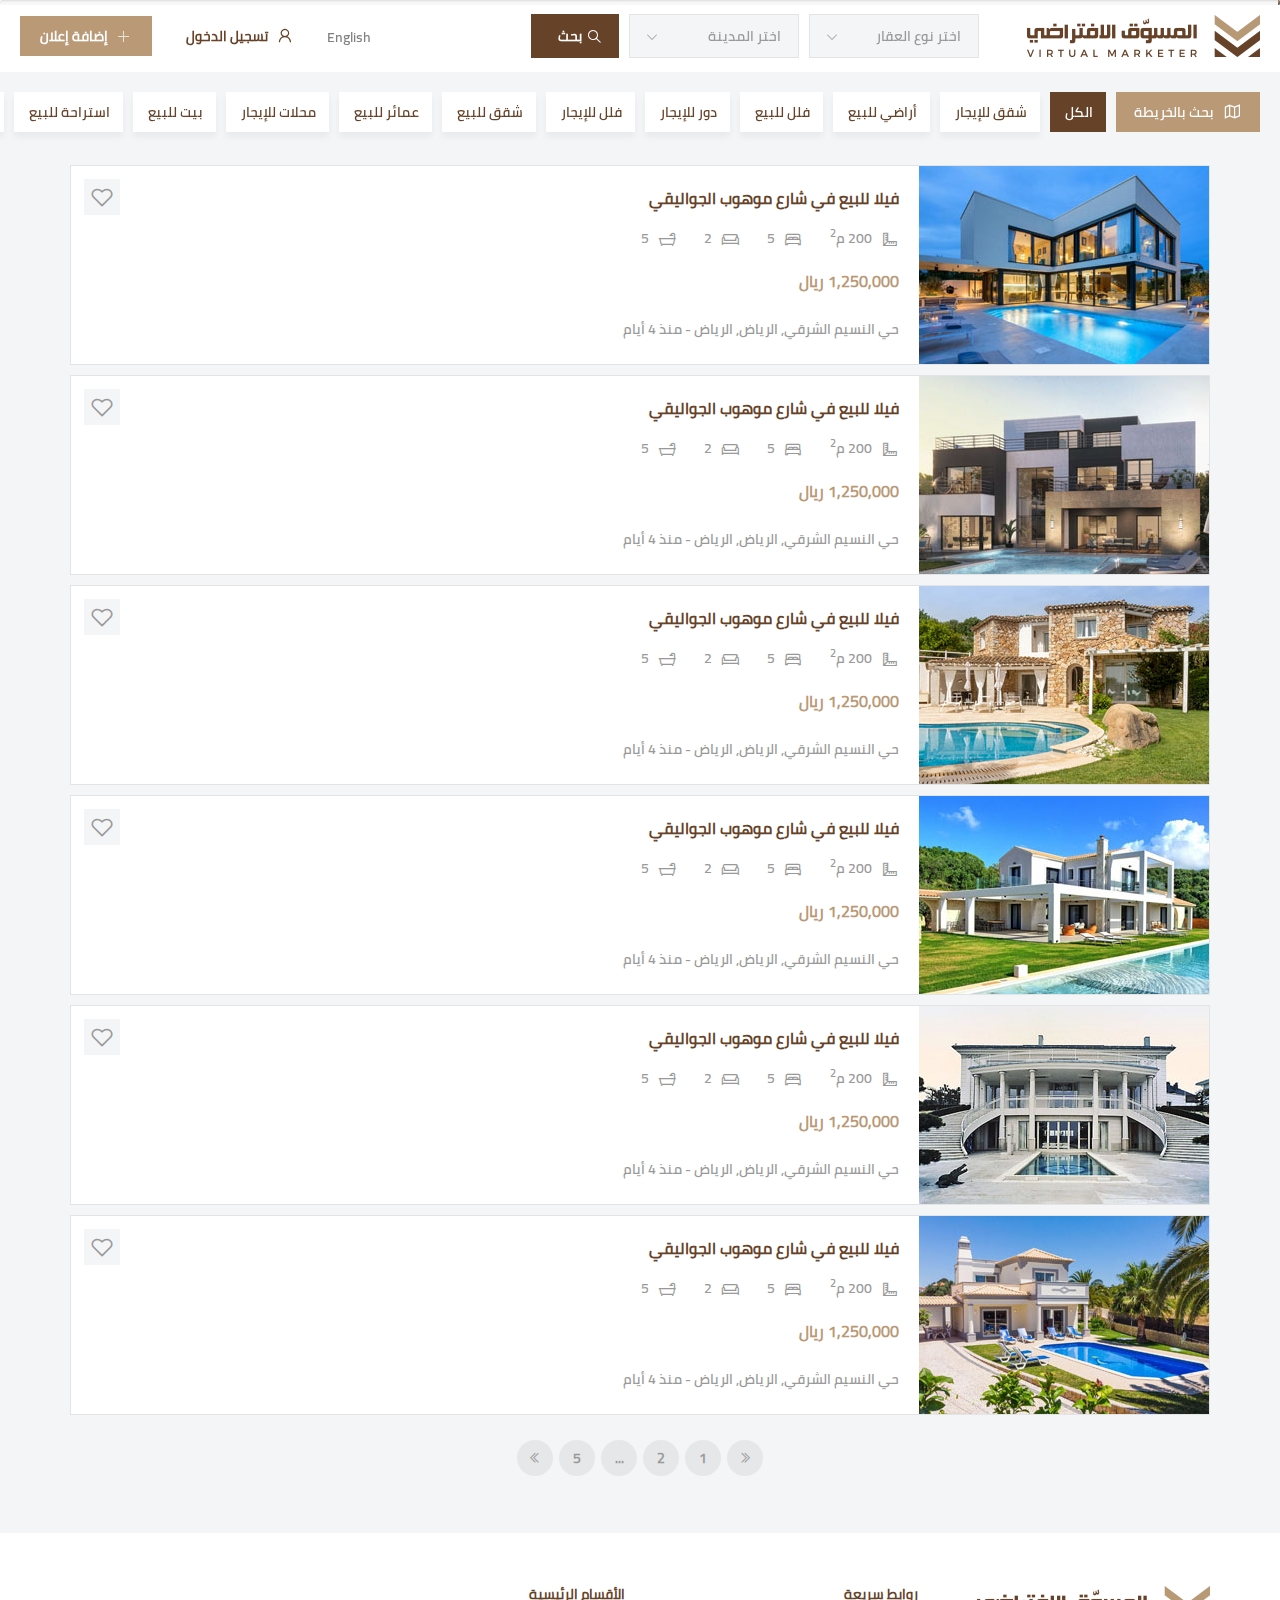
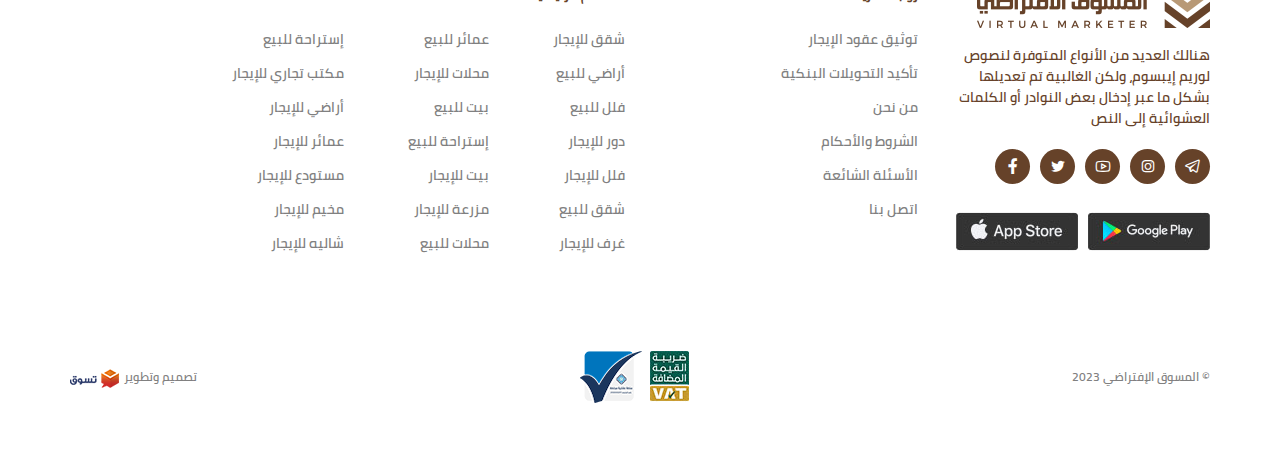
==== index.html @ 94927b92 "edit" ====
<!DOCTYPE html>
<html lang="ar" dir="rtl">
  <head>
    <meta charset="utf-8" />
    <meta http-equiv="X-UA-Compatible" content="IE=edge" />
    <meta name="viewport" content="width=device-width, initial-scale=1" />
    <title>المسوق الإفتراضي</title>
    <link rel="icon" href="images/fav.png" type="image/png" />
    <link rel="stylesheet" href="css/all.min.css" />
    <link rel="stylesheet" href="css/line-awesome.min.css" />
    <link rel="stylesheet" href="css/fontawesome.min.css" />
    <link rel="stylesheet" href="css/solid.css" />
    <link rel="stylesheet" href="css/bootstrap.min.css" />
    <link rel="stylesheet" href="css/bootstrap-rtl.min.css" />
    <link rel="stylesheet" href="css/fonts.css" />
    <link rel="stylesheet" href="css/animate.css" />
    <link rel="stylesheet" href="css/swiper.min.css" />
    <link rel="stylesheet" href="css/style.css" />
  </head>

  <body>
    <!-- preloader -->
    <div class="preloader">
      <div class="progress">
        <div class="progress-bar"></div>
      </div>
    </div>
    <!-- preloader -->
    <!-- header section -->
    <header class="fixed-top">

   
    <div class="search-bar ">
      <figure class="img-logo">
        <a href="#"><img src="images/logo.png" class="img-fluid" /></a>
      </figure>
        
      <div class="search-select-part">
        <div class="select-wrapper">
          <select>
            <option>اختر نوع العقار</option>
            <option>اختر نوع العقار</option>
            <option>اختر نوع العقار</option>
            <option>اختر نوع العقار</option>
          </select>
        </div>

        <div class="select-wrapper">
          <select>
            <option>اختر المدينة</option>
            <option>اختر المدينة</option>
            <option>اختر المدينة</option>
            <option>اختر المدينة</option>
          </select>
        </div>

        <div class="search-section" id="search-icon">
          <form class="search-form">
            <input
              class="search-input"
              type="text"
              name=""
              value=""
              placeholder= "بحث"
            />
            <button class="search-button " >
              <i class="las la-search"></i>
            </button>
           
          </form>
        </div>
       
     
    

       
       
      </div>

      <div class="lang-part">
        <div class="lang-section">
          <div class="dropdown">
            <div class="lang-word ">
             
              <a href="index-en.html" class="language-anchor">English</a>
            </div>
          
          </div>
        </div>

        <div class="dropdown">
          <button class="dropbtn">
            <i class="las la-user icon"></i>
            <span>تسجيل الدخول</span>
          </button>
          <div class="dropdown-content">
            <a href="index.html">تسجيل دخول </a>
            <a href="index-eng.html">تسجيل جديد </a>
          </div>
        </div>
        <div class="show-icons">
       
       
          <a
          role="button"
          type="button"
          title=""
          class="add-to fixed-search"
        >
          <span class="open-search">
           
          </span>
        </a>
          <a class="menu-bars fixall" id="menu-id" href="#!">
            <div class="hamburger-lines">
              <span class="line line1"></span>
              <span class="line line2"></span>
              <span class="line line3"></span>
            </div>
          </a>
    
        </div>

        <button class="add-adv-btn"><i class="las la-plus"></i> إضافة إعلان</button>

      </div>
        

        
      
     
    </div>

    <div class="nav-header">
     
     
      <div class="navgition">
        <div class="nav-head">
          <div class="lang-section">
            <div class="dropdown">
              <div class="lang-word ">
               
                <a href="index-en.html" class="language-anchor">English</a>
              </div>
            
            </div>
          </div>
        </div>
        <ul class="big-menu list-unstyled">
          <li class="search-by-map">
            <i class="las la-map"></i> 
            <a href="#">بحث بالخريطة</a>
          </li>
          <li class="active">
            <a href="index.html"> الكل</a>
          </li>
          <li>
            <a href="#"> شقق للإيجار</a>
          </li>
          <li>
            <a href="#"> أراضي للبيع</a>
          </li>
          <li>
            <a href="#"> فلل للبيع</a>
          </li>
          <li>
            <a href="#"> دور للإيجار</a>
          </li>
          <li>
            <a href="#"> فلل للإيجار</a>
          </li>
          <li>
            <a href="#"> شقق للبيع</a>
          </li>
          <li>
            <a href="#"> عمائر للبيع</a>
          </li>
          <li>
            <a href="#"> محلات للإيجار</a>
          </li>
          <li>
            <a href="#"> بيت للبيع</a>
          </li>
          <li>
            <a href="#"> استراحة للبيع</a>
          </li>
          <li>
            <a href="#"> بيت للإيجار</a>
          </li>
          <li>
            <a href="#"> مزرعة للبيع</a>
          </li>
          <li>
            <a href="#"> مزرعة للبيع</a>
          </li>
        </ul>
       
      </div>
     
   
   
  </div>
</div>


   
 

<div class="overlay-box">
  <a role="button" type="button" title="" class="add-to fixed-search">
    <span class="open-search"></span>
  </a>
</div>
  </header>
  

    <!-- header section     -->
    <!--content-section -->
    <div class="container">
      <div class="content-section">
        <div class="content-section-div">
        <div class="home-block">
          <button class="fav-btn"><i class="lar la-heart"></i></button>
          <a href="#">
            <figure>
              <img src="images/buildings/01.jpg" alt="building">
            </figure>
          </a>
          <div class="home-details">
            <a href="#">فيلا للبيع في شارع موهوب الجواليقي</a>
            <ul class="home-discription">
             <li><i class="las la-ruler-combined"></i>200 م<sup>2</sup></li>
             <li><i class="las la-bed"></i>5</li>
             <li><i class="las la-couch"></i>2</li>
             <li><i class="las la-bath"></i>5</li>
            </ul>
            <p>1,250,000 ريال</p>
            <span>حي النسيم الشرقي, الرياض, الرياض - منذ 4 أيام</span>
          </div>
        </div>

        <div class="home-block">
          <button class="fav-btn"><i class="lar la-heart"></i></button>
          <a href="#">
            <figure>
              <img src="images/buildings/02.jpg" alt="building">
            </figure>
          </a>
          <div class="home-details">
            <a href="#">فيلا للبيع في شارع موهوب الجواليقي</a>
            <ul class="home-discription">
             <li><i class="las la-ruler-combined"></i>200 م<sup>2</sup></li>
             <li><i class="las la-bed"></i>5</li>
             <li><i class="las la-couch"></i>2</li>
             <li><i class="las la-bath"></i>5</li>
            </ul>
            <p>1,250,000 ريال</p>
            <span>حي النسيم الشرقي, الرياض, الرياض - منذ 4 أيام</span>
          </div>
        </div>

        <div class="home-block">
          <button class="fav-btn"><i class="lar la-heart"></i></button>
          <a href="#">
            <figure>
              <img src="images/buildings/03.jpg" alt="building">
            </figure>
          </a>
          <div class="home-details">
            <a href="#">فيلا للبيع في شارع موهوب الجواليقي</a>
            <ul class="home-discription">
             <li><i class="las la-ruler-combined"></i>200 م<sup>2</sup></li>
             <li><i class="las la-bed"></i>5</li>
             <li><i class="las la-couch"></i>2</li>
             <li><i class="las la-bath"></i>5</li>
            </ul>
            <p>1,250,000 ريال</p>
            <span>حي النسيم الشرقي, الرياض, الرياض - منذ 4 أيام</span>
          </div>
        </div>

        <div class="home-block">
          <button class="fav-btn"><i class="lar la-heart"></i></button>
          <a href="#">
            <figure>
              <img src="images/buildings/04.jpg" alt="building">
            </figure>
          </a>
          <div class="home-details">
            <a href="#">فيلا للبيع في شارع موهوب الجواليقي</a>
            <ul class="home-discription">
             <li><i class="las la-ruler-combined"></i>200 م<sup>2</sup></li>
             <li><i class="las la-bed"></i>5</li>
             <li><i class="las la-couch"></i>2</li>
             <li><i class="las la-bath"></i>5</li>
            </ul>
            <p>1,250,000 ريال</p>
            <span>حي النسيم الشرقي, الرياض, الرياض - منذ 4 أيام</span>
          </div>
        </div>

        <div class="home-block">
          <button class="fav-btn"><i class="lar la-heart"></i></button>
          <a href="#">
            <figure>
              <img src="images/buildings/05.jpg" alt="building">
            </figure>
          </a>
          <div class="home-details">
            <a href="#">فيلا للبيع في شارع موهوب الجواليقي</a>
            <ul class="home-discription">
             <li><i class="las la-ruler-combined"></i>200 م<sup>2</sup></li>
             <li><i class="las la-bed"></i>5</li>
             <li><i class="las la-couch"></i>2</li>
             <li><i class="las la-bath"></i>5</li>
            </ul>
            <p>1,250,000 ريال</p>
            <span>حي النسيم الشرقي, الرياض, الرياض - منذ 4 أيام</span>
          </div>
        </div>

        <div class="home-block">
          <button class="fav-btn"><i class="lar la-heart"></i></button>
          <a href="#">
            <figure>
              <img src="images/buildings/06.jpg" alt="building">
            </figure>
          </a>
          <div class="home-details">
            <a href="#">فيلا للبيع في شارع موهوب الجواليقي</a>
            <ul class="home-discription">
             <li><i class="las la-ruler-combined"></i>200 م<sup>2</sup></li>
             <li><i class="las la-bed"></i>5</li>
             <li><i class="las la-couch"></i>2</li>
             <li><i class="las la-bath"></i>5</li>
            </ul>
            <p>1,250,000 ريال</p>
            <span>حي النسيم الشرقي, الرياض, الرياض - منذ 4 أيام</span>
          </div>
        </div>
      </div>

        <ul class="pagenation">
          <li><a href="#"><i class="las la-angle-double-right"></i></a></li>
          <li><a href="#">1</a></li>
          <li><a href="#">2</a></li>
          <li>...</li>
          <li><a href="#">5</a></li>
          <li><a href="#"><i class="las la-angle-double-left"></i></a></li>
        </ul>




      </div>
    </div>
   
    <!-- content-section -->
   
   
  
    <!-- footer section -->
    <footer>
      <div class="container">
      
     
        <div class="footer-cont">
          <div class="row">
            <div class="col-md-3 col-sm-12 col-xs-12">
              <a href="#">
                <figure>
                  <img src="images/logo.png" alt="logo">
                </figure>
              </a>
              <p>
                هنالك العديد من الأنواع المتوفرة لنصوص لوريم إيبسوم، ولكن الغالبية تم تعديلها بشكل ما عبر إدخال بعض النوادر أو الكلمات العشوائية إلى النص
              </p>
              <ul class="footer-social">
                <li><a href="#"><i class="lab la-telegram"></i></a></li>
                <li><a href="#"><i class="lab la-instagram"></i></a></li>
                <li><a href="#"><i class="lab la-youtube"></i></a></li>
                <li><a href="#"><i class="lab la-twitter"></i></a></li>
                <li><a href="#"><i class="lab la-facebook-f"></i></a></li>
              </ul>
              <ul class="play-store">
                <li><a href="#"><img src="images/footer/01.jpg" alt="play store"></a></li>
                <li><a href="#"><img src="images/footer/02.jpg" alt="apple store"></a></li>
              </ul>
              </div>

              <div class="col-md-2 offset-md-1  col-xs-12">
                <div class="nav-foot-cont">
                  <h2 class="nav-foot-header nav-accordion">روابط سريعة</h2>
                  <ul class="nav-foot nav-wrap list-unstyled">
                    <li class="nav-foot-li">
                      <a href="#" class="nav-foot-link">توثيق عقود الإيجار </a>
                    </li>
                    <li class="nav-foot-li">
                      <a href="#" class="nav-foot-link">تأكيد التحويلات البنكية</a>
                    </li>
                    <li class="nav-foot-li">
                      <a href="#" class="nav-foot-link">من نحن</a>
                    </li>
                    <li class="nav-foot-li">
                      <a href="#" class="nav-foot-link">الشروط والأحكام</a>
                    </li>
                    <li class="nav-foot-li">
                      <a href="#" class="nav-foot-link">الأسئلة الشائعة</a>
                    </li>
                    <li class="nav-foot-li">
                      <a href="#" class="nav-foot-link">اتصل بنا</a>
                    </li>
                   
                  </ul>
                </div>
              </div>
            <div class="col-md-5 offset-md-1 col-xs-12">
              <div class="nav-foot-cont">
                <h2 class="nav-foot-header nav-accordion">الأقسام الرئيسية</h2>
                <ul class="nav-foot nav-wrap list-unstyled">
                  <li class="nav-foot-li">
                    <a href="about.html" class="nav-foot-link">شقق للإيجار</a>
                  </li>
                  <li class="nav-foot-li">
                    <a href="services.html" class="nav-foot-link">أراضي للبيع</a>
                  </li>
                  <li class="nav-foot-li">
                    <a href="work.html" class="nav-foot-link">فلل للبيع</a>
                  </li>
                  <li class="nav-foot-li">
                    <a href="clients.html" class="nav-foot-link">دور للإيجار</a>
                  </li>
                  <li class="nav-foot-li">
                    <a href="partners-work.html" class="nav-foot-link">فلل للإيجار</a>
                  </li>
                  <li class="nav-foot-li">
                    <a href="careers.html" class="nav-foot-link">شقق للبيع</a>
                  </li>
                  <li class="nav-foot-li">
                    <a href="contact.html" class="nav-foot-link">غرف للإيجار</a>
                  </li>
                  <li class="nav-foot-li">
                    <a href="contact.html" class="nav-foot-link">عمائر للبيع</a>
                  </li>
                  <li class="nav-foot-li">
                    <a href="contact.html" class="nav-foot-link">محلات للإيجار</a>
                  </li>
                  <li class="nav-foot-li">
                    <a href="contact.html" class="nav-foot-link">بيت للبيع</a>
                  </li>
                  <li class="nav-foot-li">
                    <a href="contact.html" class="nav-foot-link">إستراحة للبيع</a>
                  </li>
                  <li class="nav-foot-li">
                    <a href="contact.html" class="nav-foot-link">بيت للإيجار</a>
                  </li>
                  <li class="nav-foot-li">
                    <a href="contact.html" class="nav-foot-link">مزرعة للإيجار</a>
                  </li>
                  <li class="nav-foot-li">
                    <a href="contact.html" class="nav-foot-link">محلات للبيع</a>
                  </li>
                  <li class="nav-foot-li">
                    <a href="contact.html" class="nav-foot-link">إستراحة للبيع</a>
                  </li>
                  <li class="nav-foot-li">
                    <a href="contact.html" class="nav-foot-link">مكتب تجاري للإيجار</a>
                  </li>
                  <li class="nav-foot-li">
                    <a href="contact.html" class="nav-foot-link">أراضي للإيجار</a>
                  </li>
                  <li class="nav-foot-li">
                    <a href="contact.html" class="nav-foot-link">عمائر للإيجار</a>
                  </li>
                  <li class="nav-foot-li">
                    <a href="contact.html" class="nav-foot-link">مستودع للإيجار</a>
                  </li>
                  <li class="nav-foot-li">
                    <a href="contact.html" class="nav-foot-link">مخيم للإيجار</a>
                  </li>
                  <li class="nav-foot-li">
                    <a href="contact.html" class="nav-foot-link">شاليه للإيجار</a>
                  </li>
                </ul>
              </div>
            </div>
           

           
           
          </div>
        </div>
        <div class="copy-flex">
         
          <div class="copy-right">
            © المسوق الإفتراضي 2023
                    </div>
                    <ul class="certificates">
                      <li><img src="images/footer/03.jpg" alt="certificate"></li>
                      <li><img src="images/footer/04.png" alt="certificate"></li>
                    </ul>
                    <div class="copy-right">
تصميم وتطوير 
<figure>
  <a href="#">
    <img src="images/footer/tasawok-en.png" alt="logo">
  </a>
</figure> 
                             </div>
        </div>
      </div>
    </footer>
    <!-- footer section -->
    <!-- arrow to top -->
    <a class="arrow-top">
      <i class="las la-long-arrow-alt-up"></i>
    </a>
    <!-- arrow to top -->
    <script src="js/jquery-3.4.1.min.js"></script>
    <script src="js/bootstrap.min.js"></script>
    <script src="js/wow.min.js"></script>
    <script src="js/swiper.min.js"></script>
    <script src="js/script.js"></script>
  </body>
</html>
---- css/line-awesome.min.css ----
.la,.lab,.lad,.lal,.lar,.las{-moz-osx-font-smoothing:grayscale;-webkit-font-smoothing:antialiased;display:inline-block;font-style:normal;font-variant:normal;text-rendering:auto;line-height:1}.la-lg{font-size:1.33333em;line-height:.75em;vertical-align:-.0667em}.la-xs{font-size:.75em}.la-sm{font-size:.875em}.la-1x{font-size:1em}.la-2x{font-size:2em}.la-3x{font-size:3em}.la-4x{font-size:4em}.la-5x{font-size:5em}.la-6x{font-size:6em}.la-7x{font-size:7em}.la-8x{font-size:8em}.la-9x{font-size:9em}.la-10x{font-size:10em}.la-fw{text-align:center;width:1.25em}.la-ul{list-style-type:none;margin-left:2.5em;padding-left:0}.la-ul>li{position:relative}.la-li{left:-2em;position:absolute;text-align:center;width:2em;line-height:inherit}.la-border{border:solid .08em #eee;border-radius:.1em;padding:.2em .25em .15em}.la-pull-left{float:left}.la-pull-right{float:right}.la.la-pull-left,.lab.la-pull-left,.lal.la-pull-left,.lar.la-pull-left,.las.la-pull-left{margin-right:.3em}.la.la-pull-right,.lab.la-pull-right,.lal.la-pull-right,.lar.la-pull-right,.las.la-pull-right{margin-left:.3em}.la-spin{-webkit-animation:la-spin 2s infinite linear;animation:la-spin 2s infinite linear}.la-pulse{-webkit-animation:la-spin 1s infinite steps(8);animation:la-spin 1s infinite steps(8)}@-webkit-keyframes la-spin{0%{-webkit-transform:rotate(0);transform:rotate(0)}100%{-webkit-transform:rotate(360deg);transform:rotate(360deg)}}@keyframes la-spin{0%{-webkit-transform:rotate(0);transform:rotate(0)}100%{-webkit-transform:rotate(360deg);transform:rotate(360deg)}}.la-rotate-90{-webkit-transform:rotate(90deg);transform:rotate(90deg)}.la-rotate-180{-webkit-transform:rotate(180deg);transform:rotate(180deg)}.la-rotate-270{-webkit-transform:rotate(270deg);transform:rotate(270deg)}.la-flip-horizontal{-webkit-transform:scale(-1,1);transform:scale(-1,1)}.la-flip-vertical{-webkit-transform:scale(1,-1);transform:scale(1,-1)}.la-flip-both,.la-flip-horizontal.la-flip-vertical{-webkit-transform:scale(-1,-1);transform:scale(-1,-1)}:root .la-flip-both,:root .la-flip-horizontal,:root .la-flip-vertical,:root .la-rotate-180,:root .la-rotate-270,:root .la-rotate-90{-webkit-filter:none;filter:none}.la-stack{display:inline-block;height:2em;line-height:2em;position:relative;vertical-align:middle;width:2.5em}.la-stack-1x,.la-stack-2x{left:0;position:absolute;text-align:center;width:100%}.la-stack-1x{line-height:inherit}.la-stack-2x{font-size:2em}.la-inverse{color:#fff}.la-500px:before{content:"\f26e"}.la-accessible-icon:before{content:"\f368"}.la-accusoft:before{content:"\f369"}.la-acquisitions-incorporated:before{content:"\f6af"}.la-ad:before{content:"\f641"}.la-address-book:before{content:"\f2b9"}.la-address-card:before{content:"\f2bb"}.la-adjust:before{content:"\f042"}.la-adn:before{content:"\f170"}.la-adobe:before{content:"\f778"}.la-adversal:before{content:"\f36a"}.la-affiliatetheme:before{content:"\f36b"}.la-air-freshener:before{content:"\f5d0"}.la-airbnb:before{content:"\f834"}.la-algolia:before{content:"\f36c"}.la-align-center:before{content:"\f037"}.la-align-justify:before{content:"\f039"}.la-align-left:before{content:"\f036"}.la-align-right:before{content:"\f038"}.la-alipay:before{content:"\f642"}.la-allergies:before{content:"\f461"}.la-amazon:before{content:"\f270"}.la-amazon-pay:before{content:"\f42c"}.la-ambulance:before{content:"\f0f9"}.la-american-sign-language-interpreting:before{content:"\f2a3"}.la-amilia:before{content:"\f36d"}.la-anchor:before{content:"\f13d"}.la-android:before{content:"\f17b"}.la-angellist:before{content:"\f209"}.la-angle-double-down:before{content:"\f103"}.la-angle-double-left:before{content:"\f100"}.la-angle-double-right:before{content:"\f101"}.la-angle-double-up:before{content:"\f102"}.la-angle-down:before{content:"\f107"}.la-angle-left:before{content:"\f104"}.la-angle-right:before{content:"\f105"}.la-angle-up:before{content:"\f106"}.la-angry:before{content:"\f556"}.la-angrycreative:before{content:"\f36e"}.la-angular:before{content:"\f420"}.la-ankh:before{content:"\f644"}.la-app-store:before{content:"\f36f"}.la-app-store-ios:before{content:"\f370"}.la-apper:before{content:"\f371"}.la-apple:before{content:"\f179"}.la-apple-alt:before{content:"\f5d1"}.la-apple-pay:before{content:"\f415"}.la-archive:before{content:"\f187"}.la-archway:before{content:"\f557"}.la-arrow-alt-circle-down:before{content:"\f358"}.la-arrow-alt-circle-left:before{content:"\f359"}.la-arrow-alt-circle-right:before{content:"\f35a"}.la-arrow-alt-circle-up:before{content:"\f35b"}.la-arrow-circle-down:before{content:"\f0ab"}.la-arrow-circle-left:before{content:"\f0a8"}.la-arrow-circle-right:before{content:"\f0a9"}.la-arrow-circle-up:before{content:"\f0aa"}.la-arrow-down:before{content:"\f063"}.la-arrow-left:before{content:"\f060"}.la-arrow-right:before{content:"\f061"}.la-arrow-up:before{content:"\f062"}.la-arrows-alt:before{content:"\f0b2"}.la-arrows-alt-h:before{content:"\f337"}.la-arrows-alt-v:before{content:"\f338"}.la-artstation:before{content:"\f77a"}.la-assistive-listening-systems:before{content:"\f2a2"}.la-asterisk:before{content:"\f069"}.la-asymmetrik:before{content:"\f372"}.la-at:before{content:"\f1fa"}.la-atlas:before{content:"\f558"}.la-atlassian:before{content:"\f77b"}.la-atom:before{content:"\f5d2"}.la-audible:before{content:"\f373"}.la-audio-description:before{content:"\f29e"}.la-autoprefixer:before{content:"\f41c"}.la-avianex:before{content:"\f374"}.la-aviato:before{content:"\f421"}.la-award:before{content:"\f559"}.la-aws:before{content:"\f375"}.la-baby:before{content:"\f77c"}.la-baby-carriage:before{content:"\f77d"}.la-backspace:before{content:"\f55a"}.la-backward:before{content:"\f04a"}.la-bacon:before{content:"\f7e5"}.la-balance-scale:before{content:"\f24e"}.la-balance-scale-left:before{content:"\f515"}.la-balance-scale-right:before{content:"\f516"}.la-ban:before{content:"\f05e"}.la-band-aid:before{content:"\f462"}.la-bandcamp:before{content:"\f2d5"}.la-barcode:before{content:"\f02a"}.la-bars:before{content:"\f0c9"}.la-baseball-ball:before{content:"\f433"}.la-basketball-ball:before{content:"\f434"}.la-bath:before{content:"\f2cd"}.la-battery-empty:before{content:"\f244"}.la-battery-full:before{content:"\f240"}.la-battery-half:before{content:"\f242"}.la-battery-quarter:before{content:"\f243"}.la-battery-three-quarters:before{content:"\f241"}.la-battle-net:before{content:"\f835"}.la-bed:before{content:"\f236"}.la-beer:before{content:"\f0fc"}.la-behance:before{content:"\f1b4"}.la-behance-square:before{content:"\f1b5"}.la-bell:before{content:"\f0f3"}.la-bell-slash:before{content:"\f1f6"}.la-bezier-curve:before{content:"\f55b"}.la-bible:before{content:"\f647"}.la-bicycle:before{content:"\f206"}.la-biking:before{content:"\f84a"}.la-bimobject:before{content:"\f378"}.la-binoculars:before{content:"\f1e5"}.la-biohazard:before{content:"\f780"}.la-birthday-cake:before{content:"\f1fd"}.la-bitbucket:before{content:"\f171"}.la-bitcoin:before{content:"\f379"}.la-bity:before{content:"\f37a"}.la-black-tie:before{content:"\f27e"}.la-blackberry:before{content:"\f37b"}.la-blender:before{content:"\f517"}.la-blender-phone:before{content:"\f6b6"}.la-blind:before{content:"\f29d"}.la-blog:before{content:"\f781"}.la-blogger:before{content:"\f37c"}.la-blogger-b:before{content:"\f37d"}.la-bluetooth:before{content:"\f293"}.la-bluetooth-b:before{content:"\f294"}.la-bold:before{content:"\f032"}.la-bolt:before{content:"\f0e7"}.la-bomb:before{content:"\f1e2"}.la-bone:before{content:"\f5d7"}.la-bong:before{content:"\f55c"}.la-book:before{content:"\f02d"}.la-book-dead:before{content:"\f6b7"}.la-book-medical:before{content:"\f7e6"}.la-book-open:before{content:"\f518"}.la-book-reader:before{content:"\f5da"}.la-bookmark:before{content:"\f02e"}.la-bootstrap:before{content:"\f836"}.la-border-all:before{content:"\f84c"}.la-border-none:before{content:"\f850"}.la-border-style:before{content:"\f853"}.la-bowling-ball:before{content:"\f436"}.la-box:before{content:"\f466"}.la-box-open:before{content:"\f49e"}.la-boxes:before{content:"\f468"}.la-braille:before{content:"\f2a1"}.la-brain:before{content:"\f5dc"}.la-bread-slice:before{content:"\f7ec"}.la-briefcase:before{content:"\f0b1"}.la-briefcase-medical:before{content:"\f469"}.la-broadcast-tower:before{content:"\f519"}.la-broom:before{content:"\f51a"}.la-brush:before{content:"\f55d"}.la-btc:before{content:"\f15a"}.la-buffer:before{content:"\f837"}.la-bug:before{content:"\f188"}.la-building:before{content:"\f1ad"}.la-bullhorn:before{content:"\f0a1"}.la-bullseye:before{content:"\f140"}.la-burn:before{content:"\f46a"}.la-buromobelexperte:before{content:"\f37f"}.la-bus:before{content:"\f207"}.la-bus-alt:before{content:"\f55e"}.la-business-time:before{content:"\f64a"}.la-buy-n-large:before{content:"\f8a6"}.la-buysellads:before{content:"\f20d"}.la-calculator:before{content:"\f1ec"}.la-calendar:before{content:"\f133"}.la-calendar-alt:before{content:"\f073"}.la-calendar-check:before{content:"\f274"}.la-calendar-day:before{content:"\f783"}.la-calendar-minus:before{content:"\f272"}.la-calendar-plus:before{content:"\f271"}.la-calendar-times:before{content:"\f273"}.la-calendar-week:before{content:"\f784"}.la-camera:before{content:"\f030"}.la-camera-retro:before{content:"\f083"}.la-campground:before{content:"\f6bb"}.la-canadian-maple-leaf:before{content:"\f785"}.la-candy-cane:before{content:"\f786"}.la-cannabis:before{content:"\f55f"}.la-capsules:before{content:"\f46b"}.la-car:before{content:"\f1b9"}.la-car-alt:before{content:"\f5de"}.la-car-battery:before{content:"\f5df"}.la-car-crash:before{content:"\f5e1"}.la-car-side:before{content:"\f5e4"}.la-caret-down:before{content:"\f0d7"}.la-caret-left:before{content:"\f0d9"}.la-caret-right:before{content:"\f0da"}.la-caret-square-down:before{content:"\f150"}.la-caret-square-left:before{content:"\f191"}.la-caret-square-right:before{content:"\f152"}.la-caret-square-up:before{content:"\f151"}.la-caret-up:before{content:"\f0d8"}.la-carrot:before{content:"\f787"}.la-cart-arrow-down:before{content:"\f218"}.la-cart-plus:before{content:"\f217"}.la-cash-register:before{content:"\f788"}.la-cat:before{content:"\f6be"}.la-cc-amazon-pay:before{content:"\f42d"}.la-cc-amex:before{content:"\f1f3"}.la-cc-apple-pay:before{content:"\f416"}.la-cc-diners-club:before{content:"\f24c"}.la-cc-discover:before{content:"\f1f2"}.la-cc-jcb:before{content:"\f24b"}.la-cc-mastercard:before{content:"\f1f1"}.la-cc-paypal:before{content:"\f1f4"}.la-cc-stripe:before{content:"\f1f5"}.la-cc-visa:before{content:"\f1f0"}.la-centercode:before{content:"\f380"}.la-centos:before{content:"\f789"}.la-certificate:before{content:"\f0a3"}.la-chair:before{content:"\f6c0"}.la-chalkboard:before{content:"\f51b"}.la-chalkboard-teacher:before{content:"\f51c"}.la-charging-station:before{content:"\f5e7"}.la-chart-area:before{content:"\f1fe"}.la-chart-bar:before{content:"\f080"}.la-chart-line:before{content:"\f201"}.la-chart-pie:before{content:"\f200"}.la-check:before{content:"\f00c"}.la-check-circle:before{content:"\f058"}.la-check-double:before{content:"\f560"}.la-check-square:before{content:"\f14a"}.la-cheese:before{content:"\f7ef"}.la-chess:before{content:"\f439"}.la-chess-bishop:before{content:"\f43a"}.la-chess-board:before{content:"\f43c"}.la-chess-king:before{content:"\f43f"}.la-chess-knight:before{content:"\f441"}.la-chess-pawn:before{content:"\f443"}.la-chess-queen:before{content:"\f445"}.la-chess-rook:before{content:"\f447"}.la-chevron-circle-down:before{content:"\f13a"}.la-chevron-circle-left:before{content:"\f137"}.la-chevron-circle-right:before{content:"\f138"}.la-chevron-circle-up:before{content:"\f139"}.la-chevron-down:before{content:"\f078"}.la-chevron-left:before{content:"\f053"}.la-chevron-right:before{content:"\f054"}.la-chevron-up:before{content:"\f077"}.la-child:before{content:"\f1ae"}.la-chrome:before{content:"\f268"}.la-chromecast:before{content:"\f838"}.la-church:before{content:"\f51d"}.la-circle:before{content:"\f111"}.la-circle-notch:before{content:"\f1ce"}.la-city:before{content:"\f64f"}.la-clinic-medical:before{content:"\f7f2"}.la-clipboard:before{content:"\f328"}.la-clipboard-check:before{content:"\f46c"}.la-clipboard-list:before{content:"\f46d"}.la-clock:before{content:"\f017"}.la-clone:before{content:"\f24d"}.la-closed-captioning:before{content:"\f20a"}.la-cloud:before{content:"\f0c2"}.la-cloud-download-alt:before{content:"\f381"}.la-cloud-meatball:before{content:"\f73b"}.la-cloud-moon:before{content:"\f6c3"}.la-cloud-moon-rain:before{content:"\f73c"}.la-cloud-rain:before{content:"\f73d"}.la-cloud-showers-heavy:before{content:"\f740"}.la-cloud-sun:before{content:"\f6c4"}.la-cloud-sun-rain:before{content:"\f743"}.la-cloud-upload-alt:before{content:"\f382"}.la-cloudscale:before{content:"\f383"}.la-cloudsmith:before{content:"\f384"}.la-cloudversify:before{content:"\f385"}.la-cocktail:before{content:"\f561"}.la-code:before{content:"\f121"}.la-code-branch:before{content:"\f126"}.la-codepen:before{content:"\f1cb"}.la-codiepie:before{content:"\f284"}.la-coffee:before{content:"\f0f4"}.la-cog:before{content:"\f013"}.la-cogs:before{content:"\f085"}.la-coins:before{content:"\f51e"}.la-columns:before{content:"\f0db"}.la-comment:before{content:"\f075"}.la-comment-alt:before{content:"\f27a"}.la-comment-dollar:before{content:"\f651"}.la-comment-dots:before{content:"\f4ad"}.la-comment-medical:before{content:"\f7f5"}.la-comment-slash:before{content:"\f4b3"}.la-comments:before{content:"\f086"}.la-comments-dollar:before{content:"\f653"}.la-compact-disc:before{content:"\f51f"}.la-compass:before{content:"\f14e"}.la-compress:before{content:"\f066"}.la-compress-arrows-alt:before{content:"\f78c"}.la-concierge-bell:before{content:"\f562"}.la-confluence:before{content:"\f78d"}.la-connectdevelop:before{content:"\f20e"}.la-contao:before{content:"\f26d"}.la-cookie:before{content:"\f563"}.la-cookie-bite:before{content:"\f564"}.la-copy:before{content:"\f0c5"}.la-copyright:before{content:"\f1f9"}.la-cotton-bureau:before{content:"\f89e"}.la-couch:before{content:"\f4b8"}.la-cpanel:before{content:"\f388"}.la-creative-commons:before{content:"\f25e"}.la-creative-commons-by:before{content:"\f4e7"}.la-creative-commons-nc:before{content:"\f4e8"}.la-creative-commons-nc-eu:before{content:"\f4e9"}.la-creative-commons-nc-jp:before{content:"\f4ea"}.la-creative-commons-nd:before{content:"\f4eb"}.la-creative-commons-pd:before{content:"\f4ec"}.la-creative-commons-pd-alt:before{content:"\f4ed"}.la-creative-commons-remix:before{content:"\f4ee"}.la-creative-commons-sa:before{content:"\f4ef"}.la-creative-commons-sampling:before{content:"\f4f0"}.la-creative-commons-sampling-plus:before{content:"\f4f1"}.la-creative-commons-share:before{content:"\f4f2"}.la-creative-commons-zero:before{content:"\f4f3"}.la-credit-card:before{content:"\f09d"}.la-critical-role:before{content:"\f6c9"}.la-crop:before{content:"\f125"}.la-crop-alt:before{content:"\f565"}.la-cross:before{content:"\f654"}.la-crosshairs:before{content:"\f05b"}.la-crow:before{content:"\f520"}.la-crown:before{content:"\f521"}.la-crutch:before{content:"\f7f7"}.la-css3:before{content:"\f13c"}.la-css3-alt:before{content:"\f38b"}.la-cube:before{content:"\f1b2"}.la-cubes:before{content:"\f1b3"}.la-cut:before{content:"\f0c4"}.la-cuttlefish:before{content:"\f38c"}.la-d-and-d:before{content:"\f38d"}.la-d-and-d-beyond:before{content:"\f6ca"}.la-dashcube:before{content:"\f210"}.la-database:before{content:"\f1c0"}.la-deaf:before{content:"\f2a4"}.la-delicious:before{content:"\f1a5"}.la-democrat:before{content:"\f747"}.la-deploydog:before{content:"\f38e"}.la-deskpro:before{content:"\f38f"}.la-desktop:before{content:"\f108"}.la-dev:before{content:"\f6cc"}.la-deviantart:before{content:"\f1bd"}.la-dharmachakra:before{content:"\f655"}.la-dhl:before{content:"\f790"}.la-diagnoses:before{content:"\f470"}.la-diaspora:before{content:"\f791"}.la-dice:before{content:"\f522"}.la-dice-d20:before{content:"\f6cf"}.la-dice-d6:before{content:"\f6d1"}.la-dice-five:before{content:"\f523"}.la-dice-four:before{content:"\f524"}.la-dice-one:before{content:"\f525"}.la-dice-six:before{content:"\f526"}.la-dice-three:before{content:"\f527"}.la-dice-two:before{content:"\f528"}.la-digg:before{content:"\f1a6"}.la-digital-ocean:before{content:"\f391"}.la-digital-tachograph:before{content:"\f566"}.la-directions:before{content:"\f5eb"}.la-discord:before{content:"\f392"}.la-discourse:before{content:"\f393"}.la-divide:before{content:"\f529"}.la-dizzy:before{content:"\f567"}.la-dna:before{content:"\f471"}.la-dochub:before{content:"\f394"}.la-docker:before{content:"\f395"}.la-dog:before{content:"\f6d3"}.la-dollar-sign:before{content:"\f155"}.la-dolly:before{content:"\f472"}.la-dolly-flatbed:before{content:"\f474"}.la-donate:before{content:"\f4b9"}.la-door-closed:before{content:"\f52a"}.la-door-open:before{content:"\f52b"}.la-dot-circle:before{content:"\f192"}.la-dove:before{content:"\f4ba"}.la-download:before{content:"\f019"}.la-draft2digital:before{content:"\f396"}.la-drafting-compass:before{content:"\f568"}.la-dragon:before{content:"\f6d5"}.la-draw-polygon:before{content:"\f5ee"}.la-dribbble:before{content:"\f17d"}.la-dribbble-square:before{content:"\f397"}.la-dropbox:before{content:"\f16b"}.la-drum:before{content:"\f569"}.la-drum-steelpan:before{content:"\f56a"}.la-drumstick-bite:before{content:"\f6d7"}.la-drupal:before{content:"\f1a9"}.la-dumbbell:before{content:"\f44b"}.la-dumpster:before{content:"\f793"}.la-dumpster-fire:before{content:"\f794"}.la-dungeon:before{content:"\f6d9"}.la-dyalog:before{content:"\f399"}.la-earlybirds:before{content:"\f39a"}.la-ebay:before{content:"\f4f4"}.la-edge:before{content:"\f282"}.la-edit:before{content:"\f044"}.la-egg:before{content:"\f7fb"}.la-eject:before{content:"\f052"}.la-elementor:before{content:"\f430"}.la-ellipsis-h:before{content:"\f141"}.la-ellipsis-v:before{content:"\f142"}.la-ello:before{content:"\f5f1"}.la-ember:before{content:"\f423"}.la-empire:before{content:"\f1d1"}.la-envelope:before{content:"\f0e0"}.la-envelope-open:before{content:"\f2b6"}.la-envelope-open-text:before{content:"\f658"}.la-envelope-square:before{content:"\f199"}.la-envira:before{content:"\f299"}.la-equals:before{content:"\f52c"}.la-eraser:before{content:"\f12d"}.la-erlang:before{content:"\f39d"}.la-ethereum:before{content:"\f42e"}.la-ethernet:before{content:"\f796"}.la-etsy:before{content:"\f2d7"}.la-euro-sign:before{content:"\f153"}.la-evernote:before{content:"\f839"}.la-exchange-alt:before{content:"\f362"}.la-exclamation:before{content:"\f12a"}.la-exclamation-circle:before{content:"\f06a"}.la-exclamation-triangle:before{content:"\f071"}.la-expand:before{content:"\f065"}.la-expand-arrows-alt:before{content:"\f31e"}.la-expeditedssl:before{content:"\f23e"}.la-external-link-alt:before{content:"\f35d"}.la-external-link-square-alt:before{content:"\f360"}.la-eye:before{content:"\f06e"}.la-eye-dropper:before{content:"\f1fb"}.la-eye-slash:before{content:"\f070"}.la-facebook:before{content:"\f09a"}.la-facebook-f:before{content:"\f39e"}.la-facebook-messenger:before{content:"\f39f"}.la-facebook-square:before{content:"\f082"}.la-fan:before{content:"\f863"}.la-fantasy-flight-games:before{content:"\f6dc"}.la-fast-backward:before{content:"\f049"}.la-fast-forward:before{content:"\f050"}.la-fax:before{content:"\f1ac"}.la-feather:before{content:"\f52d"}.la-feather-alt:before{content:"\f56b"}.la-fedex:before{content:"\f797"}.la-fedora:before{content:"\f798"}.la-female:before{content:"\f182"}.la-fighter-jet:before{content:"\f0fb"}.la-figma:before{content:"\f799"}.la-file:before{content:"\f15b"}.la-file-alt:before{content:"\f15c"}.la-file-archive:before{content:"\f1c6"}.la-file-audio:before{content:"\f1c7"}.la-file-code:before{content:"\f1c9"}.la-file-contract:before{content:"\f56c"}.la-file-csv:before{content:"\f6dd"}.la-file-download:before{content:"\f56d"}.la-file-excel:before{content:"\f1c3"}.la-file-export:before{content:"\f56e"}.la-file-image:before{content:"\f1c5"}.la-file-import:before{content:"\f56f"}.la-file-invoice:before{content:"\f570"}.la-file-invoice-dollar:before{content:"\f571"}.la-file-medical:before{content:"\f477"}.la-file-medical-alt:before{content:"\f478"}.la-file-pdf:before{content:"\f1c1"}.la-file-powerpoint:before{content:"\f1c4"}.la-file-prescription:before{content:"\f572"}.la-file-signature:before{content:"\f573"}.la-file-upload:before{content:"\f574"}.la-file-video:before{content:"\f1c8"}.la-file-word:before{content:"\f1c2"}.la-fill:before{content:"\f575"}.la-fill-drip:before{content:"\f576"}.la-film:before{content:"\f008"}.la-filter:before{content:"\f0b0"}.la-fingerprint:before{content:"\f577"}.la-fire:before{content:"\f06d"}.la-fire-alt:before{content:"\f7e4"}.la-fire-extinguisher:before{content:"\f134"}.la-firefox:before{content:"\f269"}.la-first-aid:before{content:"\f479"}.la-first-order:before{content:"\f2b0"}.la-first-order-alt:before{content:"\f50a"}.la-firstdraft:before{content:"\f3a1"}.la-fish:before{content:"\f578"}.la-fist-raised:before{content:"\f6de"}.la-flag:before{content:"\f024"}.la-flag-checkered:before{content:"\f11e"}.la-flag-usa:before{content:"\f74d"}.la-flask:before{content:"\f0c3"}.la-flickr:before{content:"\f16e"}.la-flipboard:before{content:"\f44d"}.la-flushed:before{content:"\f579"}.la-fly:before{content:"\f417"}.la-folder:before{content:"\f07b"}.la-folder-minus:before{content:"\f65d"}.la-folder-open:before{content:"\f07c"}.la-folder-plus:before{content:"\f65e"}.la-font:before{content:"\f031"}.la-font-awesome:before{content:"\f2b4"}.la-font-awesome-alt:before{content:"\f35c"}.la-font-awesome-flag:before{content:"\f425"}.la-font-awesome-logo-full:before{content:"\f4e6"}.la-fonticons:before{content:"\f280"}.la-fonticons-fi:before{content:"\f3a2"}.la-football-ball:before{content:"\f44e"}.la-fort-awesome:before{content:"\f286"}.la-fort-awesome-alt:before{content:"\f3a3"}.la-forumbee:before{content:"\f211"}.la-forward:before{content:"\f04e"}.la-foursquare:before{content:"\f180"}.la-free-code-camp:before{content:"\f2c5"}.la-freebsd:before{content:"\f3a4"}.la-frog:before{content:"\f52e"}.la-frown:before{content:"\f119"}.la-frown-open:before{content:"\f57a"}.la-fulcrum:before{content:"\f50b"}.la-funnel-dollar:before{content:"\f662"}.la-futbol:before{content:"\f1e3"}.la-galactic-republic:before{content:"\f50c"}.la-galactic-senate:before{content:"\f50d"}.la-gamepad:before{content:"\f11b"}.la-gas-pump:before{content:"\f52f"}.la-gavel:before{content:"\f0e3"}.la-gem:before{content:"\f3a5"}.la-genderless:before{content:"\f22d"}.la-get-pocket:before{content:"\f265"}.la-gg:before{content:"\f260"}.la-gg-circle:before{content:"\f261"}.la-ghost:before{content:"\f6e2"}.la-gift:before{content:"\f06b"}.la-gifts:before{content:"\f79c"}.la-git:before{content:"\f1d3"}.la-git-alt:before{content:"\f841"}.la-git-square:before{content:"\f1d2"}.la-github:before{content:"\f09b"}.la-github-alt:before{content:"\f113"}.la-github-square:before{content:"\f092"}.la-gitkraken:before{content:"\f3a6"}.la-gitlab:before{content:"\f296"}.la-gitter:before{content:"\f426"}.la-glass-cheers:before{content:"\f79f"}.la-glass-martini:before{content:"\f000"}.la-glass-martini-alt:before{content:"\f57b"}.la-glass-whiskey:before{content:"\f7a0"}.la-glasses:before{content:"\f530"}.la-glide:before{content:"\f2a5"}.la-glide-g:before{content:"\f2a6"}.la-globe:before{content:"\f0ac"}.la-globe-africa:before{content:"\f57c"}.la-globe-americas:before{content:"\f57d"}.la-globe-asia:before{content:"\f57e"}.la-globe-europe:before{content:"\f7a2"}.la-gofore:before{content:"\f3a7"}.la-golf-ball:before{content:"\f450"}.la-goodreads:before{content:"\f3a8"}.la-goodreads-g:before{content:"\f3a9"}.la-google:before{content:"\f1a0"}.la-google-drive:before{content:"\f3aa"}.la-google-play:before{content:"\f3ab"}.la-google-plus:before{content:"\f2b3"}.la-google-plus-g:before{content:"\f0d5"}.la-google-plus-square:before{content:"\f0d4"}.la-google-wallet:before{content:"\f1ee"}.la-gopuram:before{content:"\f664"}.la-graduation-cap:before{content:"\f19d"}.la-gratipay:before{content:"\f184"}.la-grav:before{content:"\f2d6"}.la-greater-than:before{content:"\f531"}.la-greater-than-equal:before{content:"\f532"}.la-grimace:before{content:"\f57f"}.la-grin:before{content:"\f580"}.la-grin-alt:before{content:"\f581"}.la-grin-beam:before{content:"\f582"}.la-grin-beam-sweat:before{content:"\f583"}.la-grin-hearts:before{content:"\f584"}.la-grin-squint:before{content:"\f585"}.la-grin-squint-tears:before{content:"\f586"}.la-grin-stars:before{content:"\f587"}.la-grin-tears:before{content:"\f588"}.la-grin-tongue:before{content:"\f589"}.la-grin-tongue-squint:before{content:"\f58a"}.la-grin-tongue-wink:before{content:"\f58b"}.la-grin-wink:before{content:"\f58c"}.la-grip-horizontal:before{content:"\f58d"}.la-grip-lines:before{content:"\f7a4"}.la-grip-lines-vertical:before{content:"\f7a5"}.la-grip-vertical:before{content:"\f58e"}.la-gripfire:before{content:"\f3ac"}.la-grunt:before{content:"\f3ad"}.la-guitar:before{content:"\f7a6"}.la-gulp:before{content:"\f3ae"}.la-h-square:before{content:"\f0fd"}.la-hacker-news:before{content:"\f1d4"}.la-hacker-news-square:before{content:"\f3af"}.la-hackerrank:before{content:"\f5f7"}.la-hamburger:before{content:"\f805"}.la-hammer:before{content:"\f6e3"}.la-hamsa:before{content:"\f665"}.la-hand-holding:before{content:"\f4bd"}.la-hand-holding-heart:before{content:"\f4be"}.la-hand-holding-usd:before{content:"\f4c0"}.la-hand-lizard:before{content:"\f258"}.la-hand-middle-finger:before{content:"\f806"}.la-hand-paper:before{content:"\f256"}.la-hand-peace:before{content:"\f25b"}.la-hand-point-down:before{content:"\f0a7"}.la-hand-point-left:before{content:"\f0a5"}.la-hand-point-right:before{content:"\f0a4"}.la-hand-point-up:before{content:"\f0a6"}.la-hand-pointer:before{content:"\f25a"}.la-hand-rock:before{content:"\f255"}.la-hand-scissors:before{content:"\f257"}.la-hand-spock:before{content:"\f259"}.la-hands:before{content:"\f4c2"}.la-hands-helping:before{content:"\f4c4"}.la-handshake:before{content:"\f2b5"}.la-hanukiah:before{content:"\f6e6"}.la-hard-hat:before{content:"\f807"}.la-hashtag:before{content:"\f292"}.la-hat-cowboy:before{content:"\f8c0"}.la-hat-cowboy-side:before{content:"\f8c1"}.la-hat-wizard:before{content:"\f6e8"}.la-haykal:before{content:"\f666"}.la-hdd:before{content:"\f0a0"}.la-heading:before{content:"\f1dc"}.la-headphones:before{content:"\f025"}.la-headphones-alt:before{content:"\f58f"}.la-headset:before{content:"\f590"}.la-heart:before{content:"\f004"}.la-heart-broken:before{content:"\f7a9"}.la-heartbeat:before{content:"\f21e"}.la-helicopter:before{content:"\f533"}.la-highlighter:before{content:"\f591"}.la-hiking:before{content:"\f6ec"}.la-hippo:before{content:"\f6ed"}.la-hips:before{content:"\f452"}.la-hire-a-helper:before{content:"\f3b0"}.la-history:before{content:"\f1da"}.la-hockey-puck:before{content:"\f453"}.la-holly-berry:before{content:"\f7aa"}.la-home:before{content:"\f015"}.la-hooli:before{content:"\f427"}.la-hornbill:before{content:"\f592"}.la-horse:before{content:"\f6f0"}.la-horse-head:before{content:"\f7ab"}.la-hospital:before{content:"\f0f8"}.la-hospital-alt:before{content:"\f47d"}.la-hospital-symbol:before{content:"\f47e"}.la-hot-tub:before{content:"\f593"}.la-hotdog:before{content:"\f80f"}.la-hotel:before{content:"\f594"}.la-hotjar:before{content:"\f3b1"}.la-hourglass:before{content:"\f254"}.la-hourglass-end:before{content:"\f253"}.la-hourglass-half:before{content:"\f252"}.la-hourglass-start:before{content:"\f251"}.la-house-damage:before{content:"\f6f1"}.la-houzz:before{content:"\f27c"}.la-hryvnia:before{content:"\f6f2"}.la-html5:before{content:"\f13b"}.la-hubspot:before{content:"\f3b2"}.la-i-cursor:before{content:"\f246"}.la-ice-cream:before{content:"\f810"}.la-icicles:before{content:"\f7ad"}.la-icons:before{content:"\f86d"}.la-id-badge:before{content:"\f2c1"}.la-id-card:before{content:"\f2c2"}.la-id-card-alt:before{content:"\f47f"}.la-igloo:before{content:"\f7ae"}.la-image:before{content:"\f03e"}.la-images:before{content:"\f302"}.la-imdb:before{content:"\f2d8"}.la-inbox:before{content:"\f01c"}.la-indent:before{content:"\f03c"}.la-industry:before{content:"\f275"}.la-infinity:before{content:"\f534"}.la-info:before{content:"\f129"}.la-info-circle:before{content:"\f05a"}.la-instagram:before{content:"\f16d"}.la-intercom:before{content:"\f7af"}.la-internet-explorer:before{content:"\f26b"}.la-invision:before{content:"\f7b0"}.la-ioxhost:before{content:"\f208"}.la-italic:before{content:"\f033"}.la-itch-io:before{content:"\f83a"}.la-itunes:before{content:"\f3b4"}.la-itunes-note:before{content:"\f3b5"}.la-java:before{content:"\f4e4"}.la-jedi:before{content:"\f669"}.la-jedi-order:before{content:"\f50e"}.la-jenkins:before{content:"\f3b6"}.la-jira:before{content:"\f7b1"}.la-joget:before{content:"\f3b7"}.la-joint:before{content:"\f595"}.la-joomla:before{content:"\f1aa"}.la-journal-whills:before{content:"\f66a"}.la-js:before{content:"\f3b8"}.la-js-square:before{content:"\f3b9"}.la-jsfiddle:before{content:"\f1cc"}.la-kaaba:before{content:"\f66b"}.la-kaggle:before{content:"\f5fa"}.la-key:before{content:"\f084"}.la-keybase:before{content:"\f4f5"}.la-keyboard:before{content:"\f11c"}.la-keycdn:before{content:"\f3ba"}.la-khanda:before{content:"\f66d"}.la-kickstarter:before{content:"\f3bb"}.la-kickstarter-k:before{content:"\f3bc"}.la-kiss:before{content:"\f596"}.la-kiss-beam:before{content:"\f597"}.la-kiss-wink-heart:before{content:"\f598"}.la-kiwi-bird:before{content:"\f535"}.la-korvue:before{content:"\f42f"}.la-landmark:before{content:"\f66f"}.la-language:before{content:"\f1ab"}.la-laptop:before{content:"\f109"}.la-laptop-code:before{content:"\f5fc"}.la-laptop-medical:before{content:"\f812"}.la-laravel:before{content:"\f3bd"}.la-lastfm:before{content:"\f202"}.la-lastfm-square:before{content:"\f203"}.la-laugh:before{content:"\f599"}.la-laugh-beam:before{content:"\f59a"}.la-laugh-squint:before{content:"\f59b"}.la-laugh-wink:before{content:"\f59c"}.la-layer-group:before{content:"\f5fd"}.la-leaf:before{content:"\f06c"}.la-leanpub:before{content:"\f212"}.la-lemon:before{content:"\f094"}.la-less:before{content:"\f41d"}.la-less-than:before{content:"\f536"}.la-less-than-equal:before{content:"\f537"}.la-level-down-alt:before{content:"\f3be"}.la-level-up-alt:before{content:"\f3bf"}.la-life-ring:before{content:"\f1cd"}.la-lightbulb:before{content:"\f0eb"}.la-line:before{content:"\f3c0"}.la-link:before{content:"\f0c1"}.la-linkedin:before{content:"\f08c"}.la-linkedin-in:before{content:"\f0e1"}.la-linode:before{content:"\f2b8"}.la-linux:before{content:"\f17c"}.la-lira-sign:before{content:"\f195"}.la-list:before{content:"\f03a"}.la-list-alt:before{content:"\f022"}.la-list-ol:before{content:"\f0cb"}.la-list-ul:before{content:"\f0ca"}.la-location-arrow:before{content:"\f124"}.la-lock:before{content:"\f023"}.la-lock-open:before{content:"\f3c1"}.la-long-arrow-alt-down:before{content:"\f309"}.la-long-arrow-alt-left:before{content:"\f30a"}.la-long-arrow-alt-right:before{content:"\f30b"}.la-long-arrow-alt-up:before{content:"\f30c"}.la-low-vision:before{content:"\f2a8"}.la-luggage-cart:before{content:"\f59d"}.la-lyft:before{content:"\f3c3"}.la-magento:before{content:"\f3c4"}.la-magic:before{content:"\f0d0"}.la-magnet:before{content:"\f076"}.la-mail-bulk:before{content:"\f674"}.la-mailchimp:before{content:"\f59e"}.la-male:before{content:"\f183"}.la-mandalorian:before{content:"\f50f"}.la-map:before{content:"\f279"}.la-map-marked:before{content:"\f59f"}.la-map-marked-alt:before{content:"\f5a0"}.la-map-marker:before{content:"\f041"}.la-map-marker-alt:before{content:"\f3c5"}.la-map-pin:before{content:"\f276"}.la-map-signs:before{content:"\f277"}.la-markdown:before{content:"\f60f"}.la-marker:before{content:"\f5a1"}.la-mars:before{content:"\f222"}.la-mars-double:before{content:"\f227"}.la-mars-stroke:before{content:"\f229"}.la-mars-stroke-h:before{content:"\f22b"}.la-mars-stroke-v:before{content:"\f22a"}.la-mask:before{content:"\f6fa"}.la-mastodon:before{content:"\f4f6"}.la-maxcdn:before{content:"\f136"}.la-mdb:before{content:"\f8ca"}.la-medal:before{content:"\f5a2"}.la-medapps:before{content:"\f3c6"}.la-medium:before{content:"\f23a"}.la-medium-m:before{content:"\f3c7"}.la-medkit:before{content:"\f0fa"}.la-medrt:before{content:"\f3c8"}.la-meetup:before{content:"\f2e0"}.la-megaport:before{content:"\f5a3"}.la-meh:before{content:"\f11a"}.la-meh-blank:before{content:"\f5a4"}.la-meh-rolling-eyes:before{content:"\f5a5"}.la-memory:before{content:"\f538"}.la-mendeley:before{content:"\f7b3"}.la-menorah:before{content:"\f676"}.la-mercury:before{content:"\f223"}.la-meteor:before{content:"\f753"}.la-microchip:before{content:"\f2db"}.la-microphone:before{content:"\f130"}.la-microphone-alt:before{content:"\f3c9"}.la-microphone-alt-slash:before{content:"\f539"}.la-microphone-slash:before{content:"\f131"}.la-microscope:before{content:"\f610"}.la-microsoft:before{content:"\f3ca"}.la-minus:before{content:"\f068"}.la-minus-circle:before{content:"\f056"}.la-minus-square:before{content:"\f146"}.la-mitten:before{content:"\f7b5"}.la-mix:before{content:"\f3cb"}.la-mixcloud:before{content:"\f289"}.la-mizuni:before{content:"\f3cc"}.la-mobile:before{content:"\f10b"}.la-mobile-alt:before{content:"\f3cd"}.la-modx:before{content:"\f285"}.la-monero:before{content:"\f3d0"}.la-money-bill:before{content:"\f0d6"}.la-money-bill-alt:before{content:"\f3d1"}.la-money-bill-wave:before{content:"\f53a"}.la-money-bill-wave-alt:before{content:"\f53b"}.la-money-check:before{content:"\f53c"}.la-money-check-alt:before{content:"\f53d"}.la-monument:before{content:"\f5a6"}.la-moon:before{content:"\f186"}.la-mortar-pestle:before{content:"\f5a7"}.la-mosque:before{content:"\f678"}.la-motorcycle:before{content:"\f21c"}.la-mountain:before{content:"\f6fc"}.la-mouse:before{content:"\f8cc"}.la-mouse-pointer:before{content:"\f245"}.la-mug-hot:before{content:"\f7b6"}.la-music:before{content:"\f001"}.la-napster:before{content:"\f3d2"}.la-neos:before{content:"\f612"}.la-network-wired:before{content:"\f6ff"}.la-neuter:before{content:"\f22c"}.la-newspaper:before{content:"\f1ea"}.la-nimblr:before{content:"\f5a8"}.la-node:before{content:"\f419"}.la-node-js:before{content:"\f3d3"}.la-not-equal:before{content:"\f53e"}.la-notes-medical:before{content:"\f481"}.la-npm:before{content:"\f3d4"}.la-ns8:before{content:"\f3d5"}.la-nutritionix:before{content:"\f3d6"}.la-object-group:before{content:"\f247"}.la-object-ungroup:before{content:"\f248"}.la-odnoklassniki:before{content:"\f263"}.la-odnoklassniki-square:before{content:"\f264"}.la-oil-can:before{content:"\f613"}.la-old-republic:before{content:"\f510"}.la-om:before{content:"\f679"}.la-opencart:before{content:"\f23d"}.la-openid:before{content:"\f19b"}.la-opera:before{content:"\f26a"}.la-optin-monster:before{content:"\f23c"}.la-orcid:before{content:"\f8d2"}.la-osi:before{content:"\f41a"}.la-otter:before{content:"\f700"}.la-outdent:before{content:"\f03b"}.la-page4:before{content:"\f3d7"}.la-pagelines:before{content:"\f18c"}.la-pager:before{content:"\f815"}.la-paint-brush:before{content:"\f1fc"}.la-paint-roller:before{content:"\f5aa"}.la-palette:before{content:"\f53f"}.la-palfed:before{content:"\f3d8"}.la-pallet:before{content:"\f482"}.la-paper-plane:before{content:"\f1d8"}.la-paperclip:before{content:"\f0c6"}.la-parachute-box:before{content:"\f4cd"}.la-paragraph:before{content:"\f1dd"}.la-parking:before{content:"\f540"}.la-passport:before{content:"\f5ab"}.la-pastafarianism:before{content:"\f67b"}.la-paste:before{content:"\f0ea"}.la-patreon:before{content:"\f3d9"}.la-pause:before{content:"\f04c"}.la-pause-circle:before{content:"\f28b"}.la-paw:before{content:"\f1b0"}.la-paypal:before{content:"\f1ed"}.la-peace:before{content:"\f67c"}.la-pen:before{content:"\f304"}.la-pen-alt:before{content:"\f305"}.la-pen-fancy:before{content:"\f5ac"}.la-pen-nib:before{content:"\f5ad"}.la-pen-square:before{content:"\f14b"}.la-pencil-alt:before{content:"\f303"}.la-pencil-ruler:before{content:"\f5ae"}.la-penny-arcade:before{content:"\f704"}.la-people-carry:before{content:"\f4ce"}.la-pepper-hot:before{content:"\f816"}.la-percent:before{content:"\f295"}.la-percentage:before{content:"\f541"}.la-periscope:before{content:"\f3da"}.la-person-booth:before{content:"\f756"}.la-phabricator:before{content:"\f3db"}.la-phoenix-framework:before{content:"\f3dc"}.la-phoenix-squadron:before{content:"\f511"}.la-phone:before{content:"\f095"}.la-phone-alt:before{content:"\f879"}.la-phone-slash:before{content:"\f3dd"}.la-phone-square:before{content:"\f098"}.la-phone-square-alt:before{content:"\f87b"}.la-phone-volume:before{content:"\f2a0"}.la-photo-video:before{content:"\f87c"}.la-php:before{content:"\f457"}.la-pied-piper:before{content:"\f2ae"}.la-pied-piper-alt:before{content:"\f1a8"}.la-pied-piper-hat:before{content:"\f4e5"}.la-pied-piper-pp:before{content:"\f1a7"}.la-piggy-bank:before{content:"\f4d3"}.la-pills:before{content:"\f484"}.la-pinterest:before{content:"\f0d2"}.la-pinterest-p:before{content:"\f231"}.la-pinterest-square:before{content:"\f0d3"}.la-pizza-slice:before{content:"\f818"}.la-place-of-worship:before{content:"\f67f"}.la-plane:before{content:"\f072"}.la-plane-arrival:before{content:"\f5af"}.la-plane-departure:before{content:"\f5b0"}.la-play:before{content:"\f04b"}.la-play-circle:before{content:"\f144"}.la-playstation:before{content:"\f3df"}.la-plug:before{content:"\f1e6"}.la-plus:before{content:"\f067"}.la-plus-circle:before{content:"\f055"}.la-plus-square:before{content:"\f0fe"}.la-podcast:before{content:"\f2ce"}.la-poll:before{content:"\f681"}.la-poll-h:before{content:"\f682"}.la-poo:before{content:"\f2fe"}.la-poo-storm:before{content:"\f75a"}.la-poop:before{content:"\f619"}.la-portrait:before{content:"\f3e0"}.la-pound-sign:before{content:"\f154"}.la-power-off:before{content:"\f011"}.la-pray:before{content:"\f683"}.la-praying-hands:before{content:"\f684"}.la-prescription:before{content:"\f5b1"}.la-prescription-bottle:before{content:"\f485"}.la-prescription-bottle-alt:before{content:"\f486"}.la-print:before{content:"\f02f"}.la-procedures:before{content:"\f487"}.la-product-hunt:before{content:"\f288"}.la-project-diagram:before{content:"\f542"}.la-pushed:before{content:"\f3e1"}.la-puzzle-piece:before{content:"\f12e"}.la-python:before{content:"\f3e2"}.la-qq:before{content:"\f1d6"}.la-qrcode:before{content:"\f029"}.la-question:before{content:"\f128"}.la-question-circle:before{content:"\f059"}.la-quidditch:before{content:"\f458"}.la-quinscape:before{content:"\f459"}.la-quora:before{content:"\f2c4"}.la-quote-left:before{content:"\f10d"}.la-quote-right:before{content:"\f10e"}.la-quran:before{content:"\f687"}.la-r-project:before{content:"\f4f7"}.la-radiation:before{content:"\f7b9"}.la-radiation-alt:before{content:"\f7ba"}.la-rainbow:before{content:"\f75b"}.la-random:before{content:"\f074"}.la-raspberry-pi:before{content:"\f7bb"}.la-ravelry:before{content:"\f2d9"}.la-react:before{content:"\f41b"}.la-reacteurope:before{content:"\f75d"}.la-readme:before{content:"\f4d5"}.la-rebel:before{content:"\f1d0"}.la-receipt:before{content:"\f543"}.la-record-vinyl:before{content:"\f8d9"}.la-recycle:before{content:"\f1b8"}.la-red-river:before{content:"\f3e3"}.la-reddit:before{content:"\f1a1"}.la-reddit-alien:before{content:"\f281"}.la-reddit-square:before{content:"\f1a2"}.la-redhat:before{content:"\f7bc"}.la-redo:before{content:"\f01e"}.la-redo-alt:before{content:"\f2f9"}.la-registered:before{content:"\f25d"}.la-remove-format:before{content:"\f87d"}.la-renren:before{content:"\f18b"}.la-reply:before{content:"\f3e5"}.la-reply-all:before{content:"\f122"}.la-replyd:before{content:"\f3e6"}.la-republican:before{content:"\f75e"}.la-researchgate:before{content:"\f4f8"}.la-resolving:before{content:"\f3e7"}.la-restroom:before{content:"\f7bd"}.la-retweet:before{content:"\f079"}.la-rev:before{content:"\f5b2"}.la-ribbon:before{content:"\f4d6"}.la-ring:before{content:"\f70b"}.la-road:before{content:"\f018"}.la-robot:before{content:"\f544"}.la-rocket:before{content:"\f135"}.la-rocketchat:before{content:"\f3e8"}.la-rockrms:before{content:"\f3e9"}.la-route:before{content:"\f4d7"}.la-rss:before{content:"\f09e"}.la-rss-square:before{content:"\f143"}.la-ruble-sign:before{content:"\f158"}.la-ruler:before{content:"\f545"}.la-ruler-combined:before{content:"\f546"}.la-ruler-horizontal:before{content:"\f547"}.la-ruler-vertical:before{content:"\f548"}.la-running:before{content:"\f70c"}.la-rupee-sign:before{content:"\f156"}.la-sad-cry:before{content:"\f5b3"}.la-sad-tear:before{content:"\f5b4"}.la-safari:before{content:"\f267"}.la-salesforce:before{content:"\f83b"}.la-sass:before{content:"\f41e"}.la-satellite:before{content:"\f7bf"}.la-satellite-dish:before{content:"\f7c0"}.la-save:before{content:"\f0c7"}.la-schlix:before{content:"\f3ea"}.la-school:before{content:"\f549"}.la-screwdriver:before{content:"\f54a"}.la-scribd:before{content:"\f28a"}.la-scroll:before{content:"\f70e"}.la-sd-card:before{content:"\f7c2"}.la-search:before{content:"\f002"}.la-search-dollar:before{content:"\f688"}.la-search-location:before{content:"\f689"}.la-search-minus:before{content:"\f010"}.la-search-plus:before{content:"\f00e"}.la-searchengin:before{content:"\f3eb"}.la-seedling:before{content:"\f4d8"}.la-sellcast:before{content:"\f2da"}.la-sellsy:before{content:"\f213"}.la-server:before{content:"\f233"}.la-servicestack:before{content:"\f3ec"}.la-shapes:before{content:"\f61f"}.la-share:before{content:"\f064"}.la-share-alt:before{content:"\f1e0"}.la-share-alt-square:before{content:"\f1e1"}.la-share-square:before{content:"\f14d"}.la-shekel-sign:before{content:"\f20b"}.la-shield-alt:before{content:"\f3ed"}.la-ship:before{content:"\f21a"}.la-shipping-fast:before{content:"\f48b"}.la-shirtsinbulk:before{content:"\f214"}.la-shoe-prints:before{content:"\f54b"}.la-shopping-bag:before{content:"\f290"}.la-shopping-basket:before{content:"\f291"}.la-shopping-cart:before{content:"\f07a"}.la-shopware:before{content:"\f5b5"}.la-shower:before{content:"\f2cc"}.la-shuttle-van:before{content:"\f5b6"}.la-sign:before{content:"\f4d9"}.la-sign-in-alt:before{content:"\f2f6"}.la-sign-language:before{content:"\f2a7"}.la-sign-out-alt:before{content:"\f2f5"}.la-signal:before{content:"\f012"}.la-signature:before{content:"\f5b7"}.la-sim-card:before{content:"\f7c4"}.la-simplybuilt:before{content:"\f215"}.la-sistrix:before{content:"\f3ee"}.la-sitemap:before{content:"\f0e8"}.la-sith:before{content:"\f512"}.la-skating:before{content:"\f7c5"}.la-sketch:before{content:"\f7c6"}.la-skiing:before{content:"\f7c9"}.la-skiing-nordic:before{content:"\f7ca"}.la-skull:before{content:"\f54c"}.la-skull-crossbones:before{content:"\f714"}.la-skyatlas:before{content:"\f216"}.la-skype:before{content:"\f17e"}.la-slack:before{content:"\f198"}.la-slack-hash:before{content:"\f3ef"}.la-slash:before{content:"\f715"}.la-sleigh:before{content:"\f7cc"}.la-sliders-h:before{content:"\f1de"}.la-slideshare:before{content:"\f1e7"}.la-smile:before{content:"\f118"}.la-smile-beam:before{content:"\f5b8"}.la-smile-wink:before{content:"\f4da"}.la-smog:before{content:"\f75f"}.la-smoking:before{content:"\f48d"}.la-smoking-ban:before{content:"\f54d"}.la-sms:before{content:"\f7cd"}.la-snapchat:before{content:"\f2ab"}.la-snapchat-ghost:before{content:"\f2ac"}.la-snapchat-square:before{content:"\f2ad"}.la-snowboarding:before{content:"\f7ce"}.la-snowflake:before{content:"\f2dc"}.la-snowman:before{content:"\f7d0"}.la-snowplow:before{content:"\f7d2"}.la-socks:before{content:"\f696"}.la-solar-panel:before{content:"\f5ba"}.la-sort:before{content:"\f0dc"}.la-sort-alpha-down:before{content:"\f15d"}.la-sort-alpha-down-alt:before{content:"\f881"}.la-sort-alpha-up:before{content:"\f15e"}.la-sort-alpha-up-alt:before{content:"\f882"}.la-sort-amount-down:before{content:"\f160"}.la-sort-amount-down-alt:before{content:"\f884"}.la-sort-amount-up:before{content:"\f161"}.la-sort-amount-up-alt:before{content:"\f885"}.la-sort-down:before{content:"\f0dd"}.la-sort-numeric-down:before{content:"\f162"}.la-sort-numeric-down-alt:before{content:"\f886"}.la-sort-numeric-up:before{content:"\f163"}.la-sort-numeric-up-alt:before{content:"\f887"}.la-sort-up:before{content:"\f0de"}.la-soundcloud:before{content:"\f1be"}.la-sourcetree:before{content:"\f7d3"}.la-spa:before{content:"\f5bb"}.la-space-shuttle:before{content:"\f197"}.la-speakap:before{content:"\f3f3"}.la-speaker-deck:before{content:"\f83c"}.la-spell-check:before{content:"\f891"}.la-spider:before{content:"\f717"}.la-spinner:before{content:"\f110"}.la-splotch:before{content:"\f5bc"}.la-spotify:before{content:"\f1bc"}.la-spray-can:before{content:"\f5bd"}.la-square:before{content:"\f0c8"}.la-square-full:before{content:"\f45c"}.la-square-root-alt:before{content:"\f698"}.la-squarespace:before{content:"\f5be"}.la-stack-exchange:before{content:"\f18d"}.la-stack-overflow:before{content:"\f16c"}.la-stackpath:before{content:"\f842"}.la-stamp:before{content:"\f5bf"}.la-star:before{content:"\f005"}.la-star-and-crescent:before{content:"\f699"}.la-star-half:before{content:"\f089"}.la-star-half-alt:before{content:"\f5c0"}.la-star-of-david:before{content:"\f69a"}.la-star-of-life:before{content:"\f621"}.la-staylinked:before{content:"\f3f5"}.la-steam:before{content:"\f1b6"}.la-steam-square:before{content:"\f1b7"}.la-steam-symbol:before{content:"\f3f6"}.la-step-backward:before{content:"\f048"}.la-step-forward:before{content:"\f051"}.la-stethoscope:before{content:"\f0f1"}.la-sticker-mule:before{content:"\f3f7"}.la-sticky-note:before{content:"\f249"}.la-stop:before{content:"\f04d"}.la-stop-circle:before{content:"\f28d"}.la-stopwatch:before{content:"\f2f2"}.la-store:before{content:"\f54e"}.la-store-alt:before{content:"\f54f"}.la-strava:before{content:"\f428"}.la-stream:before{content:"\f550"}.la-street-view:before{content:"\f21d"}.la-strikethrough:before{content:"\f0cc"}.la-stripe:before{content:"\f429"}.la-stripe-s:before{content:"\f42a"}.la-stroopwafel:before{content:"\f551"}.la-studiovinari:before{content:"\f3f8"}.la-stumbleupon:before{content:"\f1a4"}.la-stumbleupon-circle:before{content:"\f1a3"}.la-subscript:before{content:"\f12c"}.la-subway:before{content:"\f239"}.la-suitcase:before{content:"\f0f2"}.la-suitcase-rolling:before{content:"\f5c1"}.la-sun:before{content:"\f185"}.la-superpowers:before{content:"\f2dd"}.la-superscript:before{content:"\f12b"}.la-supple:before{content:"\f3f9"}.la-surprise:before{content:"\f5c2"}.la-suse:before{content:"\f7d6"}.la-swatchbook:before{content:"\f5c3"}.la-swift:before{content:"\f8e1"}.la-swimmer:before{content:"\f5c4"}.la-swimming-pool:before{content:"\f5c5"}.la-symfony:before{content:"\f83d"}.la-synagogue:before{content:"\f69b"}.la-sync:before{content:"\f021"}.la-sync-alt:before{content:"\f2f1"}.la-syringe:before{content:"\f48e"}.la-table:before{content:"\f0ce"}.la-table-tennis:before{content:"\f45d"}.la-tablet:before{content:"\f10a"}.la-tablet-alt:before{content:"\f3fa"}.la-tablets:before{content:"\f490"}.la-tachometer-alt:before{content:"\f3fd"}.la-tag:before{content:"\f02b"}.la-tags:before{content:"\f02c"}.la-tape:before{content:"\f4db"}.la-tasks:before{content:"\f0ae"}.la-taxi:before{content:"\f1ba"}.la-teamspeak:before{content:"\f4f9"}.la-teeth:before{content:"\f62e"}.la-teeth-open:before{content:"\f62f"}.la-telegram:before{content:"\f2c6"}.la-telegram-plane:before{content:"\f3fe"}.la-temperature-high:before{content:"\f769"}.la-temperature-low:before{content:"\f76b"}.la-tencent-weibo:before{content:"\f1d5"}.la-tenge:before{content:"\f7d7"}.la-terminal:before{content:"\f120"}.la-text-height:before{content:"\f034"}.la-text-width:before{content:"\f035"}.la-th:before{content:"\f00a"}.la-th-large:before{content:"\f009"}.la-th-list:before{content:"\f00b"}.la-the-red-yeti:before{content:"\f69d"}.la-theater-masks:before{content:"\f630"}.la-themeco:before{content:"\f5c6"}.la-themeisle:before{content:"\f2b2"}.la-thermometer:before{content:"\f491"}.la-thermometer-empty:before{content:"\f2cb"}.la-thermometer-full:before{content:"\f2c7"}.la-thermometer-half:before{content:"\f2c9"}.la-thermometer-quarter:before{content:"\f2ca"}.la-thermometer-three-quarters:before{content:"\f2c8"}.la-think-peaks:before{content:"\f731"}.la-thumbs-down:before{content:"\f165"}.la-thumbs-up:before{content:"\f164"}.la-thumbtack:before{content:"\f08d"}.la-ticket-alt:before{content:"\f3ff"}.la-times:before{content:"\f00d"}.la-times-circle:before{content:"\f057"}.la-tint:before{content:"\f043"}.la-tint-slash:before{content:"\f5c7"}.la-tired:before{content:"\f5c8"}.la-toggle-off:before{content:"\f204"}.la-toggle-on:before{content:"\f205"}.la-toilet:before{content:"\f7d8"}.la-toilet-paper:before{content:"\f71e"}.la-toolbox:before{content:"\f552"}.la-tools:before{content:"\f7d9"}.la-tooth:before{content:"\f5c9"}.la-torah:before{content:"\f6a0"}.la-torii-gate:before{content:"\f6a1"}.la-tractor:before{content:"\f722"}.la-trade-federation:before{content:"\f513"}.la-trademark:before{content:"\f25c"}.la-traffic-light:before{content:"\f637"}.la-train:before{content:"\f238"}.la-tram:before{content:"\f7da"}.la-transgender:before{content:"\f224"}.la-transgender-alt:before{content:"\f225"}.la-trash:before{content:"\f1f8"}.la-trash-alt:before{content:"\f2ed"}.la-trash-restore:before{content:"\f829"}.la-trash-restore-alt:before{content:"\f82a"}.la-tree:before{content:"\f1bb"}.la-trello:before{content:"\f181"}.la-tripadvisor:before{content:"\f262"}.la-trophy:before{content:"\f091"}.la-truck:before{content:"\f0d1"}.la-truck-loading:before{content:"\f4de"}.la-truck-monster:before{content:"\f63b"}.la-truck-moving:before{content:"\f4df"}.la-truck-pickup:before{content:"\f63c"}.la-tshirt:before{content:"\f553"}.la-tty:before{content:"\f1e4"}.la-tumblr:before{content:"\f173"}.la-tumblr-square:before{content:"\f174"}.la-tv:before{content:"\f26c"}.la-twitch:before{content:"\f1e8"}.la-twitter:before{content:"\f099"}.la-twitter-square:before{content:"\f081"}.la-typo3:before{content:"\f42b"}.la-uber:before{content:"\f402"}.la-ubuntu:before{content:"\f7df"}.la-uikit:before{content:"\f403"}.la-umbraco:before{content:"\f8e8"}.la-umbrella:before{content:"\f0e9"}.la-umbrella-beach:before{content:"\f5ca"}.la-underline:before{content:"\f0cd"}.la-undo:before{content:"\f0e2"}.la-undo-alt:before{content:"\f2ea"}.la-uniregistry:before{content:"\f404"}.la-universal-access:before{content:"\f29a"}.la-university:before{content:"\f19c"}.la-unlink:before{content:"\f127"}.la-unlock:before{content:"\f09c"}.la-unlock-alt:before{content:"\f13e"}.la-untappd:before{content:"\f405"}.la-upload:before{content:"\f093"}.la-ups:before{content:"\f7e0"}.la-usb:before{content:"\f287"}.la-user:before{content:"\f007"}.la-user-alt:before{content:"\f406"}.la-user-alt-slash:before{content:"\f4fa"}.la-user-astronaut:before{content:"\f4fb"}.la-user-check:before{content:"\f4fc"}.la-user-circle:before{content:"\f2bd"}.la-user-clock:before{content:"\f4fd"}.la-user-cog:before{content:"\f4fe"}.la-user-edit:before{content:"\f4ff"}.la-user-friends:before{content:"\f500"}.la-user-graduate:before{content:"\f501"}.la-user-injured:before{content:"\f728"}.la-user-lock:before{content:"\f502"}.la-user-md:before{content:"\f0f0"}.la-user-minus:before{content:"\f503"}.la-user-ninja:before{content:"\f504"}.la-user-nurse:before{content:"\f82f"}.la-user-plus:before{content:"\f234"}.la-user-secret:before{content:"\f21b"}.la-user-shield:before{content:"\f505"}.la-user-slash:before{content:"\f506"}.la-user-tag:before{content:"\f507"}.la-user-tie:before{content:"\f508"}.la-user-times:before{content:"\f235"}.la-users:before{content:"\f0c0"}.la-users-cog:before{content:"\f509"}.la-usps:before{content:"\f7e1"}.la-ussunnah:before{content:"\f407"}.la-utensil-spoon:before{content:"\f2e5"}.la-utensils:before{content:"\f2e7"}.la-vaadin:before{content:"\f408"}.la-vector-square:before{content:"\f5cb"}.la-venus:before{content:"\f221"}.la-venus-double:before{content:"\f226"}.la-venus-mars:before{content:"\f228"}.la-viacoin:before{content:"\f237"}.la-viadeo:before{content:"\f2a9"}.la-viadeo-square:before{content:"\f2aa"}.la-vial:before{content:"\f492"}.la-vials:before{content:"\f493"}.la-viber:before{content:"\f409"}.la-video:before{content:"\f03d"}.la-video-slash:before{content:"\f4e2"}.la-vihara:before{content:"\f6a7"}.la-vimeo:before{content:"\f40a"}.la-vimeo-square:before{content:"\f194"}.la-vimeo-v:before{content:"\f27d"}.la-vine:before{content:"\f1ca"}.la-vk:before{content:"\f189"}.la-vnv:before{content:"\f40b"}.la-voicemail:before{content:"\f897"}.la-volleyball-ball:before{content:"\f45f"}.la-volume-down:before{content:"\f027"}.la-volume-mute:before{content:"\f6a9"}.la-volume-off:before{content:"\f026"}.la-volume-up:before{content:"\f028"}.la-vote-yea:before{content:"\f772"}.la-vr-cardboard:before{content:"\f729"}.la-vuejs:before{content:"\f41f"}.la-walking:before{content:"\f554"}.la-wallet:before{content:"\f555"}.la-warehouse:before{content:"\f494"}.la-water:before{content:"\f773"}.la-wave-square:before{content:"\f83e"}.la-waze:before{content:"\f83f"}.la-weebly:before{content:"\f5cc"}.la-weibo:before{content:"\f18a"}.la-weight:before{content:"\f496"}.la-weight-hanging:before{content:"\f5cd"}.la-weixin:before{content:"\f1d7"}.la-whatsapp:before{content:"\f232"}.la-whatsapp-square:before{content:"\f40c"}.la-wheelchair:before{content:"\f193"}.la-whmcs:before{content:"\f40d"}.la-wifi:before{content:"\f1eb"}.la-wikipedia-w:before{content:"\f266"}.la-wind:before{content:"\f72e"}.la-window-close:before{content:"\f410"}.la-window-maximize:before{content:"\f2d0"}.la-window-minimize:before{content:"\f2d1"}.la-window-restore:before{content:"\f2d2"}.la-windows:before{content:"\f17a"}.la-wine-bottle:before{content:"\f72f"}.la-wine-glass:before{content:"\f4e3"}.la-wine-glass-alt:before{content:"\f5ce"}.la-wix:before{content:"\f5cf"}.la-wizards-of-the-coast:before{content:"\f730"}.la-wolf-pack-battalion:before{content:"\f514"}.la-won-sign:before{content:"\f159"}.la-wordpress:before{content:"\f19a"}.la-wordpress-simple:before{content:"\f411"}.la-wpbeginner:before{content:"\f297"}.la-wpexplorer:before{content:"\f2de"}.la-wpforms:before{content:"\f298"}.la-wpressr:before{content:"\f3e4"}.la-wrench:before{content:"\f0ad"}.la-x-ray:before{content:"\f497"}.la-xbox:before{content:"\f412"}.la-xing:before{content:"\f168"}.la-xing-square:before{content:"\f169"}.la-y-combinator:before{content:"\f23b"}.la-yahoo:before{content:"\f19e"}.la-yammer:before{content:"\f840"}.la-yandex:before{content:"\f413"}.la-yandex-international:before{content:"\f414"}.la-yarn:before{content:"\f7e3"}.la-yelp:before{content:"\f1e9"}.la-yen-sign:before{content:"\f157"}.la-yin-yang:before{content:"\f6ad"}.la-yoast:before{content:"\f2b1"}.la-youtube:before{content:"\f167"}.la-youtube-square:before{content:"\f431"}.la-zhihu:before{content:"\f63f"}.sr-only{border:0;clip:rect(0,0,0,0);height:1px;margin:-1px;overflow:hidden;padding:0;position:absolute;width:1px}.sr-only-focusable:active,.sr-only-focusable:focus{clip:auto;height:auto;margin:0;overflow:visible;position:static;width:auto}@font-face{font-family:'Line Awesome Brands';font-style:normal;font-weight:400;font-display:auto;src:url(../fonts/la-brands-400.eot);src:url(../fonts/la-brands-400.eot?#iefix) format("embedded-opentype"),url(../fonts/la-brands-400.woff2) format("woff2"),url(../fonts/la-brands-400.woff) format("woff"),url(../fonts/la-brands-400.ttf) format("truetype"),url(../fonts/la-brands-400.svg#lineawesome) format("svg")}.lab{font-family:'Line Awesome Brands'}@font-face{font-family:'Line Awesome Free';font-style:normal;font-weight:400;font-display:auto;src:url(../fonts/la-regular-400.eot);src:url(../fonts/la-regular-400.eot?#iefix) format("embedded-opentype"),url(../fonts/la-regular-400.woff2) format("woff2"),url(../fonts/la-regular-400.woff) format("woff"),url(../fonts/la-regular-400.ttf) format("truetype"),url(../fonts/la-regular-400.svg#lineawesome) format("svg")}.lar{font-family:'Line Awesome Free';font-weight:400}@font-face{font-family:'Line Awesome Free';font-style:normal;font-weight:900;font-display:auto;src:url(../fonts/la-solid-900.eot);src:url(../fonts/la-solid-900.eot?#iefix) format("embedded-opentype"),url(../fonts/la-solid-900.woff2) format("woff2"),url(../fonts/la-solid-900.woff) format("woff"),url(../fonts/la-solid-900.ttf) format("truetype"),url(../fonts/la-solid-900.svg#lineawesome) format("svg")}.la,.las{font-family:'Line Awesome Free';font-weight:900}.la.la-glass:before{content:"\f000"}.la.la-meetup{font-family:'Line Awesome Brands';font-weight:400}.la.la-star-o{font-family:'Line Awesome Free';font-weight:400}.la.la-star-o:before{content:"\f005"}.la.la-remove:before{content:"\f00d"}.la.la-close:before{content:"\f00d"}.la.la-gear:before{content:"\f013"}.la.la-trash-o{font-family:'Line Awesome Free';font-weight:400}.la.la-trash-o:before{content:"\f2ed"}.la.la-file-o{font-family:'Line Awesome Free';font-weight:400}.la.la-file-o:before{content:"\f15b"}.la.la-clock-o{font-family:'Line Awesome Free';font-weight:400}.la.la-clock-o:before{content:"\f017"}.la.la-arrow-circle-o-down{font-family:'Line Awesome Free';font-weight:400}.la.la-arrow-circle-o-down:before{content:"\f358"}.la.la-arrow-circle-o-up{font-family:'Line Awesome Free';font-weight:400}.la.la-arrow-circle-o-up:before{content:"\f35b"}.la.la-play-circle-o{font-family:'Line Awesome Free';font-weight:400}.la.la-play-circle-o:before{content:"\f144"}.la.la-repeat:before{content:"\f01e"}.la.la-rotate-right:before{content:"\f01e"}.la.la-refresh:before{content:"\f021"}.la.la-list-alt{font-family:'Line Awesome Free';font-weight:400}.la.la-dedent:before{content:"\f03b"}.la.la-video-camera:before{content:"\f03d"}.la.la-picture-o{font-family:'Line Awesome Free';font-weight:400}.la.la-picture-o:before{content:"\f03e"}.la.la-photo{font-family:'Line Awesome Free';font-weight:400}.la.la-photo:before{content:"\f03e"}.la.la-image{font-family:'Line Awesome Free';font-weight:400}.la.la-image:before{content:"\f03e"}.la.la-pencil:before{content:"\f303"}.la.la-map-marker:before{content:"\f3c5"}.la.la-pencil-square-o{font-family:'Line Awesome Free';font-weight:400}.la.la-pencil-square-o:before{content:"\f044"}.la.la-share-square-o{font-family:'Line Awesome Free';font-weight:400}.la.la-share-square-o:before{content:"\f14d"}.la.la-check-square-o{font-family:'Line Awesome Free';font-weight:400}.la.la-check-square-o:before{content:"\f14a"}.la.la-arrows:before{content:"\f0b2"}.la.la-times-circle-o{font-family:'Line Awesome Free';font-weight:400}.la.la-times-circle-o:before{content:"\f057"}.la.la-check-circle-o{font-family:'Line Awesome Free';font-weight:400}.la.la-check-circle-o:before{content:"\f058"}.la.la-mail-forward:before{content:"\f064"}.la.la-eye{font-family:'Line Awesome Free';font-weight:400}.la.la-eye-slash{font-family:'Line Awesome Free';font-weight:400}.la.la-warning:before{content:"\f071"}.la.la-calendar:before{content:"\f073"}.la.la-arrows-v:before{content:"\f338"}.la.la-arrows-h:before{content:"\f337"}.la.la-bar-chart{font-family:'Line Awesome Free';font-weight:400}.la.la-bar-chart:before{content:"\f080"}.la.la-bar-chart-o{font-family:'Line Awesome Free';font-weight:400}.la.la-bar-chart-o:before{content:"\f080"}.la.la-twitter-square{font-family:'Line Awesome Brands';font-weight:400}.la.la-facebook-square{font-family:'Line Awesome Brands';font-weight:400}.la.la-gears:before{content:"\f085"}.la.la-thumbs-o-up{font-family:'Line Awesome Free';font-weight:400}.la.la-thumbs-o-up:before{content:"\f164"}.la.la-thumbs-o-down{font-family:'Line Awesome Free';font-weight:400}.la.la-thumbs-o-down:before{content:"\f165"}.la.la-heart-o{font-family:'Line Awesome Free';font-weight:400}.la.la-heart-o:before{content:"\f004"}.la.la-sign-out:before{content:"\f2f5"}.la.la-linkedin-square{font-family:'Line Awesome Brands';font-weight:400}.la.la-linkedin-square:before{content:"\f08c"}.la.la-thumb-tack:before{content:"\f08d"}.la.la-external-link:before{content:"\f35d"}.la.la-sign-in:before{content:"\f2f6"}.la.la-github-square{font-family:'Line Awesome Brands';font-weight:400}.la.la-lemon-o{font-family:'Line Awesome Free';font-weight:400}.la.la-lemon-o:before{content:"\f094"}.la.la-square-o{font-family:'Line Awesome Free';font-weight:400}.la.la-square-o:before{content:"\f0c8"}.la.la-bookmark-o{font-family:'Line Awesome Free';font-weight:400}.la.la-bookmark-o:before{content:"\f02e"}.la.la-twitter{font-family:'Line Awesome Brands';font-weight:400}.la.la-facebook{font-family:'Line Awesome Brands';font-weight:400}.la.la-facebook:before{content:"\f39e"}.la.la-facebook-f{font-family:'Line Awesome Brands';font-weight:400}.la.la-facebook-f:before{content:"\f39e"}.la.la-github{font-family:'Line Awesome Brands';font-weight:400}.la.la-credit-card{font-family:'Line Awesome Free';font-weight:400}.la.la-feed:before{content:"\f09e"}.la.la-hdd-o{font-family:'Line Awesome Free';font-weight:400}.la.la-hdd-o:before{content:"\f0a0"}.la.la-hand-o-right{font-family:'Line Awesome Free';font-weight:400}.la.la-hand-o-right:before{content:"\f0a4"}.la.la-hand-o-left{font-family:'Line Awesome Free';font-weight:400}.la.la-hand-o-left:before{content:"\f0a5"}.la.la-hand-o-up{font-family:'Line Awesome Free';font-weight:400}.la.la-hand-o-up:before{content:"\f0a6"}.la.la-hand-o-down{font-family:'Line Awesome Free';font-weight:400}.la.la-hand-o-down:before{content:"\f0a7"}.la.la-arrows-alt:before{content:"\f31e"}.la.la-group:before{content:"\f0c0"}.la.la-chain:before{content:"\f0c1"}.la.la-scissors:before{content:"\f0c4"}.la.la-files-o{font-family:'Line Awesome Free';font-weight:400}.la.la-files-o:before{content:"\f0c5"}.la.la-floppy-o{font-family:'Line Awesome Free';font-weight:400}.la.la-floppy-o:before{content:"\f0c7"}.la.la-navicon:before{content:"\f0c9"}.la.la-reorder:before{content:"\f0c9"}.la.la-pinterest{font-family:'Line Awesome Brands';font-weight:400}.la.la-pinterest-square{font-family:'Line Awesome Brands';font-weight:400}.la.la-google-plus-square{font-family:'Line Awesome Brands';font-weight:400}.la.la-google-plus{font-family:'Line Awesome Brands';font-weight:400}.la.la-google-plus:before{content:"\f0d5"}.la.la-money{font-family:'Line Awesome Free';font-weight:400}.la.la-money:before{content:"\f3d1"}.la.la-unsorted:before{content:"\f0dc"}.la.la-sort-desc:before{content:"\f0dd"}.la.la-sort-asc:before{content:"\f0de"}.la.la-linkedin{font-family:'Line Awesome Brands';font-weight:400}.la.la-linkedin:before{content:"\f0e1"}.la.la-rotate-left:before{content:"\f0e2"}.la.la-legal:before{content:"\f0e3"}.la.la-tachometer:before{content:"\f3fd"}.la.la-dashboard:before{content:"\f3fd"}.la.la-comment-o{font-family:'Line Awesome Free';font-weight:400}.la.la-comment-o:before{content:"\f075"}.la.la-comments-o{font-family:'Line Awesome Free';font-weight:400}.la.la-comments-o:before{content:"\f086"}.la.la-flash:before{content:"\f0e7"}.la.la-clipboard{font-family:'Line Awesome Free';font-weight:400}.la.la-paste{font-family:'Line Awesome Free';font-weight:400}.la.la-paste:before{content:"\f328"}.la.la-lightbulb-o{font-family:'Line Awesome Free';font-weight:400}.la.la-lightbulb-o:before{content:"\f0eb"}.la.la-exchange:before{content:"\f362"}.la.la-cloud-download:before{content:"\f381"}.la.la-cloud-upload:before{content:"\f382"}.la.la-bell-o{font-family:'Line Awesome Free';font-weight:400}.la.la-bell-o:before{content:"\f0f3"}.la.la-cutlery:before{content:"\f2e7"}.la.la-file-text-o{font-family:'Line Awesome Free';font-weight:400}.la.la-file-text-o:before{content:"\f15c"}.la.la-building-o{font-family:'Line Awesome Free';font-weight:400}.la.la-building-o:before{content:"\f1ad"}.la.la-hospital-o{font-family:'Line Awesome Free';font-weight:400}.la.la-hospital-o:before{content:"\f0f8"}.la.la-tablet:before{content:"\f3fa"}.la.la-mobile:before{content:"\f3cd"}.la.la-mobile-phone:before{content:"\f3cd"}.la.la-circle-o{font-family:'Line Awesome Free';font-weight:400}.la.la-circle-o:before{content:"\f111"}.la.la-mail-reply:before{content:"\f3e5"}.la.la-github-alt{font-family:'Line Awesome Brands';font-weight:400}.la.la-folder-o{font-family:'Line Awesome Free';font-weight:400}.la.la-folder-o:before{content:"\f07b"}.la.la-folder-open-o{font-family:'Line Awesome Free';font-weight:400}.la.la-folder-open-o:before{content:"\f07c"}.la.la-smile-o{font-family:'Line Awesome Free';font-weight:400}.la.la-smile-o:before{content:"\f118"}.la.la-frown-o{font-family:'Line Awesome Free';font-weight:400}.la.la-frown-o:before{content:"\f119"}.la.la-meh-o{font-family:'Line Awesome Free';font-weight:400}.la.la-meh-o:before{content:"\f11a"}.la.la-keyboard-o{font-family:'Line Awesome Free';font-weight:400}.la.la-keyboard-o:before{content:"\f11c"}.la.la-flag-o{font-family:'Line Awesome Free';font-weight:400}.la.la-flag-o:before{content:"\f024"}.la.la-mail-reply-all:before{content:"\f122"}.la.la-star-half-o{font-family:'Line Awesome Free';font-weight:400}.la.la-star-half-o:before{content:"\f089"}.la.la-star-half-empty{font-family:'Line Awesome Free';font-weight:400}.la.la-star-half-empty:before{content:"\f089"}.la.la-star-half-full{font-family:'Line Awesome Free';font-weight:400}.la.la-star-half-full:before{content:"\f089"}.la.la-code-fork:before{content:"\f126"}.la.la-chain-broken:before{content:"\f127"}.la.la-shield:before{content:"\f3ed"}.la.la-calendar-o{font-family:'Line Awesome Free';font-weight:400}.la.la-calendar-o:before{content:"\f133"}.la.la-maxcdn{font-family:'Line Awesome Brands';font-weight:400}.la.la-html5{font-family:'Line Awesome Brands';font-weight:400}.la.la-css3{font-family:'Line Awesome Brands';font-weight:400}.la.la-ticket:before{content:"\f3ff"}.la.la-minus-square-o{font-family:'Line Awesome Free';font-weight:400}.la.la-minus-square-o:before{content:"\f146"}.la.la-level-up:before{content:"\f3bf"}.la.la-level-down:before{content:"\f3be"}.la.la-pencil-square:before{content:"\f14b"}.la.la-external-link-square:before{content:"\f360"}.la.la-compass{font-family:'Line Awesome Free';font-weight:400}.la.la-caret-square-o-down{font-family:'Line Awesome Free';font-weight:400}.la.la-caret-square-o-down:before{content:"\f150"}.la.la-toggle-down{font-family:'Line Awesome Free';font-weight:400}.la.la-toggle-down:before{content:"\f150"}.la.la-caret-square-o-up{font-family:'Line Awesome Free';font-weight:400}.la.la-caret-square-o-up:before{content:"\f151"}.la.la-toggle-up{font-family:'Line Awesome Free';font-weight:400}.la.la-toggle-up:before{content:"\f151"}.la.la-caret-square-o-right{font-family:'Line Awesome Free';font-weight:400}.la.la-caret-square-o-right:before{content:"\f152"}.la.la-toggle-right{font-family:'Line Awesome Free';font-weight:400}.la.la-toggle-right:before{content:"\f152"}.la.la-eur:before{content:"\f153"}.la.la-euro:before{content:"\f153"}.la.la-gbp:before{content:"\f154"}.la.la-usd:before{content:"\f155"}.la.la-dollar:before{content:"\f155"}.la.la-inr:before{content:"\f156"}.la.la-rupee:before{content:"\f156"}.la.la-jpy:before{content:"\f157"}.la.la-cny:before{content:"\f157"}.la.la-rmb:before{content:"\f157"}.la.la-yen:before{content:"\f157"}.la.la-rub:before{content:"\f158"}.la.la-ruble:before{content:"\f158"}.la.la-rouble:before{content:"\f158"}.la.la-krw:before{content:"\f159"}.la.la-won:before{content:"\f159"}.la.la-btc{font-family:'Line Awesome Brands';font-weight:400}.la.la-bitcoin{font-family:'Line Awesome Brands';font-weight:400}.la.la-bitcoin:before{content:"\f15a"}.la.la-file-text:before{content:"\f15c"}.la.la-sort-alpha-asc:before{content:"\f15d"}.la.la-sort-alpha-desc:before{content:"\f881"}.la.la-sort-amount-asc:before{content:"\f160"}.la.la-sort-amount-desc:before{content:"\f884"}.la.la-sort-numeric-asc:before{content:"\f162"}.la.la-sort-numeric-desc:before{content:"\f886"}.la.la-youtube-square{font-family:'Line Awesome Brands';font-weight:400}.la.la-youtube{font-family:'Line Awesome Brands';font-weight:400}.la.la-xing{font-family:'Line Awesome Brands';font-weight:400}.la.la-xing-square{font-family:'Line Awesome Brands';font-weight:400}.la.la-youtube-play{font-family:'Line Awesome Brands';font-weight:400}.la.la-youtube-play:before{content:"\f167"}.la.la-dropbox{font-family:'Line Awesome Brands';font-weight:400}.la.la-stack-overflow{font-family:'Line Awesome Brands';font-weight:400}.la.la-instagram{font-family:'Line Awesome Brands';font-weight:400}.la.la-flickr{font-family:'Line Awesome Brands';font-weight:400}.la.la-adn{font-family:'Line Awesome Brands';font-weight:400}.la.la-bitbucket{font-family:'Line Awesome Brands';font-weight:400}.la.la-bitbucket-square{font-family:'Line Awesome Brands';font-weight:400}.la.la-bitbucket-square:before{content:"\f171"}.la.la-tumblr{font-family:'Line Awesome Brands';font-weight:400}.la.la-tumblr-square{font-family:'Line Awesome Brands';font-weight:400}.la.la-long-arrow-down:before{content:"\f309"}.la.la-long-arrow-up:before{content:"\f30c"}.la.la-long-arrow-left:before{content:"\f30a"}.la.la-long-arrow-right:before{content:"\f30b"}.la.la-apple{font-family:'Line Awesome Brands';font-weight:400}.la.la-windows{font-family:'Line Awesome Brands';font-weight:400}.la.la-android{font-family:'Line Awesome Brands';font-weight:400}.la.la-linux{font-family:'Line Awesome Brands';font-weight:400}.la.la-dribbble{font-family:'Line Awesome Brands';font-weight:400}.la.la-skype{font-family:'Line Awesome Brands';font-weight:400}.la.la-foursquare{font-family:'Line Awesome Brands';font-weight:400}.la.la-trello{font-family:'Line Awesome Brands';font-weight:400}.la.la-gratipay{font-family:'Line Awesome Brands';font-weight:400}.la.la-gittip{font-family:'Line Awesome Brands';font-weight:400}.la.la-gittip:before{content:"\f184"}.la.la-sun-o{font-family:'Line Awesome Free';font-weight:400}.la.la-sun-o:before{content:"\f185"}.la.la-moon-o{font-family:'Line Awesome Free';font-weight:400}.la.la-moon-o:before{content:"\f186"}.la.la-vk{font-family:'Line Awesome Brands';font-weight:400}.la.la-weibo{font-family:'Line Awesome Brands';font-weight:400}.la.la-renren{font-family:'Line Awesome Brands';font-weight:400}.la.la-pagelines{font-family:'Line Awesome Brands';font-weight:400}.la.la-stack-exchange{font-family:'Line Awesome Brands';font-weight:400}.la.la-arrow-circle-o-right{font-family:'Line Awesome Free';font-weight:400}.la.la-arrow-circle-o-right:before{content:"\f35a"}.la.la-arrow-circle-o-left{font-family:'Line Awesome Free';font-weight:400}.la.la-arrow-circle-o-left:before{content:"\f359"}.la.la-caret-square-o-left{font-family:'Line Awesome Free';font-weight:400}.la.la-caret-square-o-left:before{content:"\f191"}.la.la-toggle-left{font-family:'Line Awesome Free';font-weight:400}.la.la-toggle-left:before{content:"\f191"}.la.la-dot-circle-o{font-family:'Line Awesome Free';font-weight:400}.la.la-dot-circle-o:before{content:"\f192"}.la.la-vimeo-square{font-family:'Line Awesome Brands';font-weight:400}.la.la-try:before{content:"\f195"}.la.la-turkish-lira:before{content:"\f195"}.la.la-plus-square-o{font-family:'Line Awesome Free';font-weight:400}.la.la-plus-square-o:before{content:"\f0fe"}.la.la-slack{font-family:'Line Awesome Brands';font-weight:400}.la.la-wordpress{font-family:'Line Awesome Brands';font-weight:400}.la.la-openid{font-family:'Line Awesome Brands';font-weight:400}.la.la-institution:before{content:"\f19c"}.la.la-bank:before{content:"\f19c"}.la.la-mortar-board:before{content:"\f19d"}.la.la-yahoo{font-family:'Line Awesome Brands';font-weight:400}.la.la-google{font-family:'Line Awesome Brands';font-weight:400}.la.la-reddit{font-family:'Line Awesome Brands';font-weight:400}.la.la-reddit-square{font-family:'Line Awesome Brands';font-weight:400}.la.la-stumbleupon-circle{font-family:'Line Awesome Brands';font-weight:400}.la.la-stumbleupon{font-family:'Line Awesome Brands';font-weight:400}.la.la-delicious{font-family:'Line Awesome Brands';font-weight:400}.la.la-digg{font-family:'Line Awesome Brands';font-weight:400}.la.la-pied-piper-pp{font-family:'Line Awesome Brands';font-weight:400}.la.la-pied-piper-alt{font-family:'Line Awesome Brands';font-weight:400}.la.la-drupal{font-family:'Line Awesome Brands';font-weight:400}.la.la-joomla{font-family:'Line Awesome Brands';font-weight:400}.la.la-spoon:before{content:"\f2e5"}.la.la-behance{font-family:'Line Awesome Brands';font-weight:400}.la.la-behance-square{font-family:'Line Awesome Brands';font-weight:400}.la.la-steam{font-family:'Line Awesome Brands';font-weight:400}.la.la-steam-square{font-family:'Line Awesome Brands';font-weight:400}.la.la-automobile:before{content:"\f1b9"}.la.la-cab:before{content:"\f1ba"}.la.la-envelope-o{font-family:'Line Awesome Free';font-weight:400}.la.la-envelope-o:before{content:"\f0e0"}.la.la-deviantart{font-family:'Line Awesome Brands';font-weight:400}.la.la-soundcloud{font-family:'Line Awesome Brands';font-weight:400}.la.la-file-pdf-o{font-family:'Line Awesome Free';font-weight:400}.la.la-file-pdf-o:before{content:"\f1c1"}.la.la-file-word-o{font-family:'Line Awesome Free';font-weight:400}.la.la-file-word-o:before{content:"\f1c2"}.la.la-file-excel-o{font-family:'Line Awesome Free';font-weight:400}.la.la-file-excel-o:before{content:"\f1c3"}.la.la-file-powerpoint-o{font-family:'Line Awesome Free';font-weight:400}.la.la-file-powerpoint-o:before{content:"\f1c4"}.la.la-file-image-o{font-family:'Line Awesome Free';font-weight:400}.la.la-file-image-o:before{content:"\f1c5"}.la.la-file-photo-o{font-family:'Line Awesome Free';font-weight:400}.la.la-file-photo-o:before{content:"\f1c5"}.la.la-file-picture-o{font-family:'Line Awesome Free';font-weight:400}.la.la-file-picture-o:before{content:"\f1c5"}.la.la-file-archive-o{font-family:'Line Awesome Free';font-weight:400}.la.la-file-archive-o:before{content:"\f1c6"}.la.la-file-zip-o{font-family:'Line Awesome Free';font-weight:400}.la.la-file-zip-o:before{content:"\f1c6"}.la.la-file-audio-o{font-family:'Line Awesome Free';font-weight:400}.la.la-file-audio-o:before{content:"\f1c7"}.la.la-file-sound-o{font-family:'Line Awesome Free';font-weight:400}.la.la-file-sound-o:before{content:"\f1c7"}.la.la-file-video-o{font-family:'Line Awesome Free';font-weight:400}.la.la-file-video-o:before{content:"\f1c8"}.la.la-file-movie-o{font-family:'Line Awesome Free';font-weight:400}.la.la-file-movie-o:before{content:"\f1c8"}.la.la-file-code-o{font-family:'Line Awesome Free';font-weight:400}.la.la-file-code-o:before{content:"\f1c9"}.la.la-vine{font-family:'Line Awesome Brands';font-weight:400}.la.la-codepen{font-family:'Line Awesome Brands';font-weight:400}.la.la-jsfiddle{font-family:'Line Awesome Brands';font-weight:400}.la.la-life-ring{font-family:'Line Awesome Free';font-weight:400}.la.la-life-bouy{font-family:'Line Awesome Free';font-weight:400}.la.la-life-bouy:before{content:"\f1cd"}.la.la-life-buoy{font-family:'Line Awesome Free';font-weight:400}.la.la-life-buoy:before{content:"\f1cd"}.la.la-life-saver{font-family:'Line Awesome Free';font-weight:400}.la.la-life-saver:before{content:"\f1cd"}.la.la-support{font-family:'Line Awesome Free';font-weight:400}.la.la-support:before{content:"\f1cd"}.la.la-circle-o-notch:before{content:"\f1ce"}.la.la-rebel{font-family:'Line Awesome Brands';font-weight:400}.la.la-ra{font-family:'Line Awesome Brands';font-weight:400}.la.la-ra:before{content:"\f1d0"}.la.la-resistance{font-family:'Line Awesome Brands';font-weight:400}.la.la-resistance:before{content:"\f1d0"}.la.la-empire{font-family:'Line Awesome Brands';font-weight:400}.la.la-ge{font-family:'Line Awesome Brands';font-weight:400}.la.la-ge:before{content:"\f1d1"}.la.la-git-square{font-family:'Line Awesome Brands';font-weight:400}.la.la-git{font-family:'Line Awesome Brands';font-weight:400}.la.la-hacker-news{font-family:'Line Awesome Brands';font-weight:400}.la.la-y-combinator-square{font-family:'Line Awesome Brands';font-weight:400}.la.la-y-combinator-square:before{content:"\f1d4"}.la.la-yc-square{font-family:'Line Awesome Brands';font-weight:400}.la.la-yc-square:before{content:"\f1d4"}.la.la-tencent-weibo{font-family:'Line Awesome Brands';font-weight:400}.la.la-qq{font-family:'Line Awesome Brands';font-weight:400}.la.la-weixin{font-family:'Line Awesome Brands';font-weight:400}.la.la-wechat{font-family:'Line Awesome Brands';font-weight:400}.la.la-wechat:before{content:"\f1d7"}.la.la-send:before{content:"\f1d8"}.la.la-paper-plane-o{font-family:'Line Awesome Free';font-weight:400}.la.la-paper-plane-o:before{content:"\f1d8"}.la.la-send-o{font-family:'Line Awesome Free';font-weight:400}.la.la-send-o:before{content:"\f1d8"}.la.la-circle-thin{font-family:'Line Awesome Free';font-weight:400}.la.la-circle-thin:before{content:"\f111"}.la.la-header:before{content:"\f1dc"}.la.la-sliders:before{content:"\f1de"}.la.la-futbol-o{font-family:'Line Awesome Free';font-weight:400}.la.la-futbol-o:before{content:"\f1e3"}.la.la-soccer-ball-o{font-family:'Line Awesome Free';font-weight:400}.la.la-soccer-ball-o:before{content:"\f1e3"}.la.la-slideshare{font-family:'Line Awesome Brands';font-weight:400}.la.la-twitch{font-family:'Line Awesome Brands';font-weight:400}.la.la-yelp{font-family:'Line Awesome Brands';font-weight:400}.la.la-newspaper-o{font-family:'Line Awesome Free';font-weight:400}.la.la-newspaper-o:before{content:"\f1ea"}.la.la-paypal{font-family:'Line Awesome Brands';font-weight:400}.la.la-google-wallet{font-family:'Line Awesome Brands';font-weight:400}.la.la-cc-visa{font-family:'Line Awesome Brands';font-weight:400}.la.la-cc-mastercard{font-family:'Line Awesome Brands';font-weight:400}.la.la-cc-discover{font-family:'Line Awesome Brands';font-weight:400}.la.la-cc-amex{font-family:'Line Awesome Brands';font-weight:400}.la.la-cc-paypal{font-family:'Line Awesome Brands';font-weight:400}.la.la-cc-stripe{font-family:'Line Awesome Brands';font-weight:400}.la.la-bell-slash-o{font-family:'Line Awesome Free';font-weight:400}.la.la-bell-slash-o:before{content:"\f1f6"}.la.la-trash:before{content:"\f2ed"}.la.la-copyright{font-family:'Line Awesome Free';font-weight:400}.la.la-eyedropper:before{content:"\f1fb"}.la.la-area-chart:before{content:"\f1fe"}.la.la-pie-chart:before{content:"\f200"}.la.la-line-chart:before{content:"\f201"}.la.la-lastfm{font-family:'Line Awesome Brands';font-weight:400}.la.la-lastfm-square{font-family:'Line Awesome Brands';font-weight:400}.la.la-ioxhost{font-family:'Line Awesome Brands';font-weight:400}.la.la-angellist{font-family:'Line Awesome Brands';font-weight:400}.la.la-cc{font-family:'Line Awesome Free';font-weight:400}.la.la-cc:before{content:"\f20a"}.la.la-ils:before{content:"\f20b"}.la.la-shekel:before{content:"\f20b"}.la.la-sheqel:before{content:"\f20b"}.la.la-meanpath{font-family:'Line Awesome Brands';font-weight:400}.la.la-meanpath:before{content:"\f2b4"}.la.la-buysellads{font-family:'Line Awesome Brands';font-weight:400}.la.la-connectdevelop{font-family:'Line Awesome Brands';font-weight:400}.la.la-dashcube{font-family:'Line Awesome Brands';font-weight:400}.la.la-forumbee{font-family:'Line Awesome Brands';font-weight:400}.la.la-leanpub{font-family:'Line Awesome Brands';font-weight:400}.la.la-sellsy{font-family:'Line Awesome Brands';font-weight:400}.la.la-shirtsinbulk{font-family:'Line Awesome Brands';font-weight:400}.la.la-simplybuilt{font-family:'Line Awesome Brands';font-weight:400}.la.la-skyatlas{font-family:'Line Awesome Brands';font-weight:400}.la.la-diamond{font-family:'Line Awesome Free';font-weight:400}.la.la-diamond:before{content:"\f3a5"}.la.la-intersex:before{content:"\f224"}.la.la-facebook-official{font-family:'Line Awesome Brands';font-weight:400}.la.la-facebook-official:before{content:"\f09a"}.la.la-pinterest-p{font-family:'Line Awesome Brands';font-weight:400}.la.la-whatsapp{font-family:'Line Awesome Brands';font-weight:400}.la.la-hotel:before{content:"\f236"}.la.la-viacoin{font-family:'Line Awesome Brands';font-weight:400}.la.la-medium{font-family:'Line Awesome Brands';font-weight:400}.la.la-y-combinator{font-family:'Line Awesome Brands';font-weight:400}.la.la-yc{font-family:'Line Awesome Brands';font-weight:400}.la.la-yc:before{content:"\f23b"}.la.la-optin-monster{font-family:'Line Awesome Brands';font-weight:400}.la.la-opencart{font-family:'Line Awesome Brands';font-weight:400}.la.la-expeditedssl{font-family:'Line Awesome Brands';font-weight:400}.la.la-battery-4:before{content:"\f240"}.la.la-battery:before{content:"\f240"}.la.la-battery-3:before{content:"\f241"}.la.la-battery-2:before{content:"\f242"}.la.la-battery-1:before{content:"\f243"}.la.la-battery-0:before{content:"\f244"}.la.la-object-group{font-family:'Line Awesome Free';font-weight:400}.la.la-object-ungroup{font-family:'Line Awesome Free';font-weight:400}.la.la-sticky-note-o{font-family:'Line Awesome Free';font-weight:400}.la.la-sticky-note-o:before{content:"\f249"}.la.la-cc-jcb{font-family:'Line Awesome Brands';font-weight:400}.la.la-cc-diners-club{font-family:'Line Awesome Brands';font-weight:400}.la.la-clone{font-family:'Line Awesome Free';font-weight:400}.la.la-hourglass-o{font-family:'Line Awesome Free';font-weight:400}.la.la-hourglass-o:before{content:"\f254"}.la.la-hourglass-1:before{content:"\f251"}.la.la-hourglass-2:before{content:"\f252"}.la.la-hourglass-3:before{content:"\f253"}.la.la-hand-rock-o{font-family:'Line Awesome Free';font-weight:400}.la.la-hand-rock-o:before{content:"\f255"}.la.la-hand-grab-o{font-family:'Line Awesome Free';font-weight:400}.la.la-hand-grab-o:before{content:"\f255"}.la.la-hand-paper-o{font-family:'Line Awesome Free';font-weight:400}.la.la-hand-paper-o:before{content:"\f256"}.la.la-hand-stop-o{font-family:'Line Awesome Free';font-weight:400}.la.la-hand-stop-o:before{content:"\f256"}.la.la-hand-scissors-o{font-family:'Line Awesome Free';font-weight:400}.la.la-hand-scissors-o:before{content:"\f257"}.la.la-hand-lizard-o{font-family:'Line Awesome Free';font-weight:400}.la.la-hand-lizard-o:before{content:"\f258"}.la.la-hand-spock-o{font-family:'Line Awesome Free';font-weight:400}.la.la-hand-spock-o:before{content:"\f259"}.la.la-hand-pointer-o{font-family:'Line Awesome Free';font-weight:400}.la.la-hand-pointer-o:before{content:"\f25a"}.la.la-hand-peace-o{font-family:'Line Awesome Free';font-weight:400}.la.la-hand-peace-o:before{content:"\f25b"}.la.la-registered{font-family:'Line Awesome Free';font-weight:400}.la.la-creative-commons{font-family:'Line Awesome Brands';font-weight:400}.la.la-gg{font-family:'Line Awesome Brands';font-weight:400}.la.la-gg-circle{font-family:'Line Awesome Brands';font-weight:400}.la.la-tripadvisor{font-family:'Line Awesome Brands';font-weight:400}.la.la-odnoklassniki{font-family:'Line Awesome Brands';font-weight:400}.la.la-odnoklassniki-square{font-family:'Line Awesome Brands';font-weight:400}.la.la-get-pocket{font-family:'Line Awesome Brands';font-weight:400}.la.la-wikipedia-w{font-family:'Line Awesome Brands';font-weight:400}.la.la-safari{font-family:'Line Awesome Brands';font-weight:400}.la.la-chrome{font-family:'Line Awesome Brands';font-weight:400}.la.la-firefox{font-family:'Line Awesome Brands';font-weight:400}.la.la-opera{font-family:'Line Awesome Brands';font-weight:400}.la.la-internet-explorer{font-family:'Line Awesome Brands';font-weight:400}.la.la-television:before{content:"\f26c"}.la.la-contao{font-family:'Line Awesome Brands';font-weight:400}.la.la-500px{font-family:'Line Awesome Brands';font-weight:400}.la.la-amazon{font-family:'Line Awesome Brands';font-weight:400}.la.la-calendar-plus-o{font-family:'Line Awesome Free';font-weight:400}.la.la-calendar-plus-o:before{content:"\f271"}.la.la-calendar-minus-o{font-family:'Line Awesome Free';font-weight:400}.la.la-calendar-minus-o:before{content:"\f272"}.la.la-calendar-times-o{font-family:'Line Awesome Free';font-weight:400}.la.la-calendar-times-o:before{content:"\f273"}.la.la-calendar-check-o{font-family:'Line Awesome Free';font-weight:400}.la.la-calendar-check-o:before{content:"\f274"}.la.la-map-o{font-family:'Line Awesome Free';font-weight:400}.la.la-map-o:before{content:"\f279"}.la.la-commenting:before{content:"\f4ad"}.la.la-commenting-o{font-family:'Line Awesome Free';font-weight:400}.la.la-commenting-o:before{content:"\f4ad"}.la.la-houzz{font-family:'Line Awesome Brands';font-weight:400}.la.la-vimeo{font-family:'Line Awesome Brands';font-weight:400}.la.la-vimeo:before{content:"\f27d"}.la.la-black-tie{font-family:'Line Awesome Brands';font-weight:400}.la.la-fonticons{font-family:'Line Awesome Brands';font-weight:400}.la.la-reddit-alien{font-family:'Line Awesome Brands';font-weight:400}.la.la-edge{font-family:'Line Awesome Brands';font-weight:400}.la.la-credit-card-alt:before{content:"\f09d"}.la.la-codiepie{font-family:'Line Awesome Brands';font-weight:400}.la.la-modx{font-family:'Line Awesome Brands';font-weight:400}.la.la-fort-awesome{font-family:'Line Awesome Brands';font-weight:400}.la.la-usb{font-family:'Line Awesome Brands';font-weight:400}.la.la-product-hunt{font-family:'Line Awesome Brands';font-weight:400}.la.la-mixcloud{font-family:'Line Awesome Brands';font-weight:400}.la.la-scribd{font-family:'Line Awesome Brands';font-weight:400}.la.la-pause-circle-o{font-family:'Line Awesome Free';font-weight:400}.la.la-pause-circle-o:before{content:"\f28b"}.la.la-stop-circle-o{font-family:'Line Awesome Free';font-weight:400}.la.la-stop-circle-o:before{content:"\f28d"}.la.la-bluetooth{font-family:'Line Awesome Brands';font-weight:400}.la.la-bluetooth-b{font-family:'Line Awesome Brands';font-weight:400}.la.la-gitlab{font-family:'Line Awesome Brands';font-weight:400}.la.la-wpbeginner{font-family:'Line Awesome Brands';font-weight:400}.la.la-wpforms{font-family:'Line Awesome Brands';font-weight:400}.la.la-envira{font-family:'Line Awesome Brands';font-weight:400}.la.la-wheelchair-alt{font-family:'Line Awesome Brands';font-weight:400}.la.la-wheelchair-alt:before{content:"\f368"}.la.la-question-circle-o{font-family:'Line Awesome Free';font-weight:400}.la.la-question-circle-o:before{content:"\f059"}.la.la-volume-control-phone:before{content:"\f2a0"}.la.la-asl-interpreting:before{content:"\f2a3"}.la.la-deafness:before{content:"\f2a4"}.la.la-hard-of-hearing:before{content:"\f2a4"}.la.la-glide{font-family:'Line Awesome Brands';font-weight:400}.la.la-glide-g{font-family:'Line Awesome Brands';font-weight:400}.la.la-signing:before{content:"\f2a7"}.la.la-viadeo{font-family:'Line Awesome Brands';font-weight:400}.la.la-viadeo-square{font-family:'Line Awesome Brands';font-weight:400}.la.la-snapchat{font-family:'Line Awesome Brands';font-weight:400}.la.la-snapchat-ghost{font-family:'Line Awesome Brands';font-weight:400}.la.la-snapchat-square{font-family:'Line Awesome Brands';font-weight:400}.la.la-pied-piper{font-family:'Line Awesome Brands';font-weight:400}.la.la-first-order{font-family:'Line Awesome Brands';font-weight:400}.la.la-yoast{font-family:'Line Awesome Brands';font-weight:400}.la.la-themeisle{font-family:'Line Awesome Brands';font-weight:400}.la.la-google-plus-official{font-family:'Line Awesome Brands';font-weight:400}.la.la-google-plus-official:before{content:"\f2b3"}.la.la-google-plus-circle{font-family:'Line Awesome Brands';font-weight:400}.la.la-google-plus-circle:before{content:"\f2b3"}.la.la-font-awesome{font-family:'Line Awesome Brands';font-weight:400}.la.la-fa{font-family:'Line Awesome Brands';font-weight:400}.la.la-fa:before{content:"\f2b4"}.la.la-handshake-o{font-family:'Line Awesome Free';font-weight:400}.la.la-handshake-o:before{content:"\f2b5"}.la.la-envelope-open-o{font-family:'Line Awesome Free';font-weight:400}.la.la-envelope-open-o:before{content:"\f2b6"}.la.la-linode{font-family:'Line Awesome Brands';font-weight:400}.la.la-address-book-o{font-family:'Line Awesome Free';font-weight:400}.la.la-address-book-o:before{content:"\f2b9"}.la.la-vcard:before{content:"\f2bb"}.la.la-address-card-o{font-family:'Line Awesome Free';font-weight:400}.la.la-address-card-o:before{content:"\f2bb"}.la.la-vcard-o{font-family:'Line Awesome Free';font-weight:400}.la.la-vcard-o:before{content:"\f2bb"}.la.la-user-circle-o{font-family:'Line Awesome Free';font-weight:400}.la.la-user-circle-o:before{content:"\f2bd"}.la.la-user-o{font-family:'Line Awesome Free';font-weight:400}.la.la-user-o:before{content:"\f007"}.la.la-id-badge{font-family:'Line Awesome Free';font-weight:400}.la.la-drivers-license:before{content:"\f2c2"}.la.la-id-card-o{font-family:'Line Awesome Free';font-weight:400}.la.la-id-card-o:before{content:"\f2c2"}.la.la-drivers-license-o{font-family:'Line Awesome Free';font-weight:400}.la.la-drivers-license-o:before{content:"\f2c2"}.la.la-quora{font-family:'Line Awesome Brands';font-weight:400}.la.la-free-code-camp{font-family:'Line Awesome Brands';font-weight:400}.la.la-telegram{font-family:'Line Awesome Brands';font-weight:400}.la.la-thermometer-4:before{content:"\f2c7"}.la.la-thermometer:before{content:"\f2c7"}.la.la-thermometer-3:before{content:"\f2c8"}.la.la-thermometer-2:before{content:"\f2c9"}.la.la-thermometer-1:before{content:"\f2ca"}.la.la-thermometer-0:before{content:"\f2cb"}.la.la-bathtub:before{content:"\f2cd"}.la.la-s15:before{content:"\f2cd"}.la.la-window-maximize{font-family:'Line Awesome Free';font-weight:400}.la.la-window-restore{font-family:'Line Awesome Free';font-weight:400}.la.la-times-rectangle:before{content:"\f410"}.la.la-window-close-o{font-family:'Line Awesome Free';font-weight:400}.la.la-window-close-o:before{content:"\f410"}.la.la-times-rectangle-o{font-family:'Line Awesome Free';font-weight:400}.la.la-times-rectangle-o:before{content:"\f410"}.la.la-bandcamp{font-family:'Line Awesome Brands';font-weight:400}.la.la-grav{font-family:'Line Awesome Brands';font-weight:400}.la.la-etsy{font-family:'Line Awesome Brands';font-weight:400}.la.la-imdb{font-family:'Line Awesome Brands';font-weight:400}.la.la-ravelry{font-family:'Line Awesome Brands';font-weight:400}.la.la-eercast{font-family:'Line Awesome Brands';font-weight:400}.la.la-eercast:before{content:"\f2da"}.la.la-snowflake-o{font-family:'Line Awesome Free';font-weight:400}.la.la-snowflake-o:before{content:"\f2dc"}.la.la-superpowers{font-family:'Line Awesome Brands';font-weight:400}.la.la-wpexplorer{font-family:'Line Awesome Brands';font-weight:400}.la.la-spotify{font-family:'Line Awesome Brands';font-weight:400}
---- css/solid.css ----
/*!
 * Font Awesome Free 5.15.4 by @fontawesome - https://fontawesome.com
 * License - https://fontawesome.com/license/free (Icons: CC BY 4.0, Fonts: SIL OFL 1.1, Code: MIT License)
 */
@font-face {
  font-family: 'Font Awesome 5 Free';
  font-style: normal;
  font-weight: 900;
  font-display: block;
  src: url("../webfonts/fa-solid-900.eot");
  src: url("../webfonts/fa-solid-900.eot?#iefix") format("embedded-opentype"), url("../webfonts/fa-solid-900.woff2") format("woff2"), url("../webfonts/fa-solid-900.woff") format("woff"), url("../webfonts/fa-solid-900.ttf") format("truetype"), url("../webfonts/fa-solid-900.svg#fontawesome") format("svg"); }

.fa,
.fas {
  font-family: 'Font Awesome 5 Free';
  font-weight: 900; }
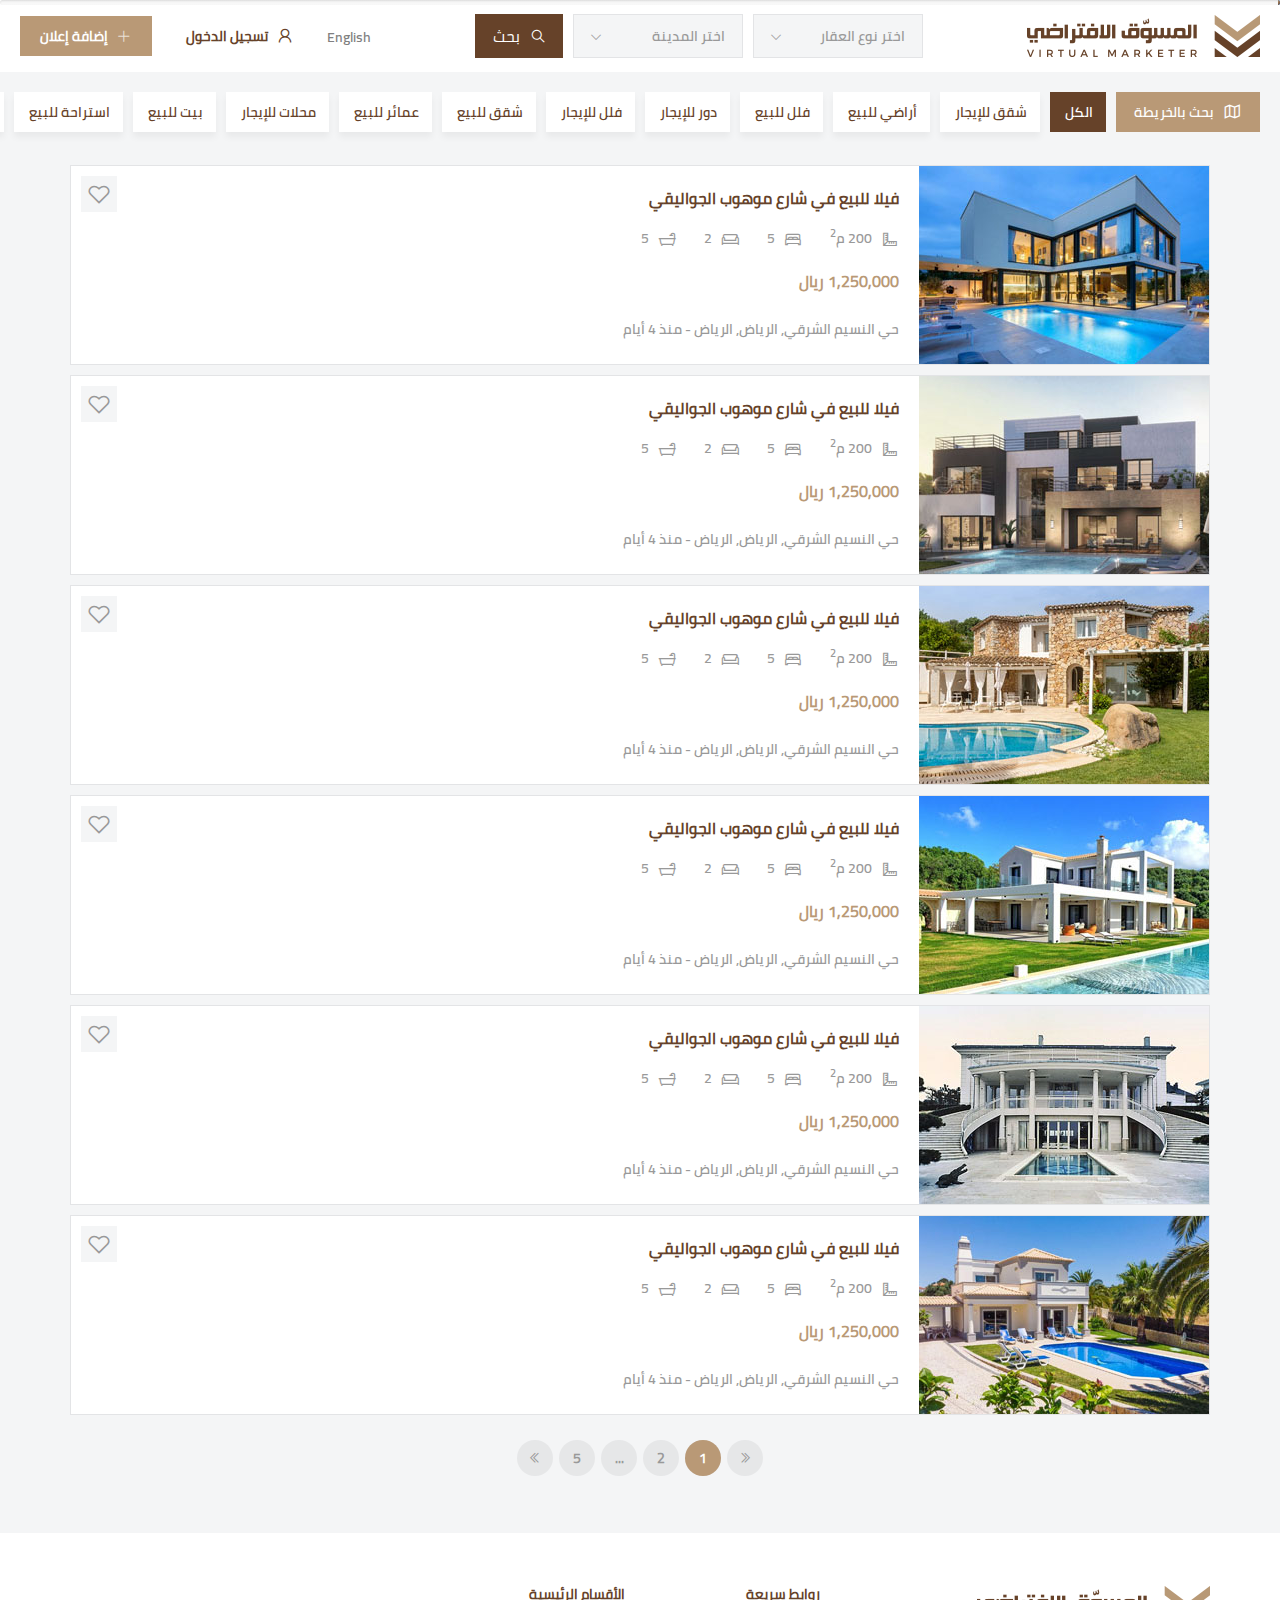
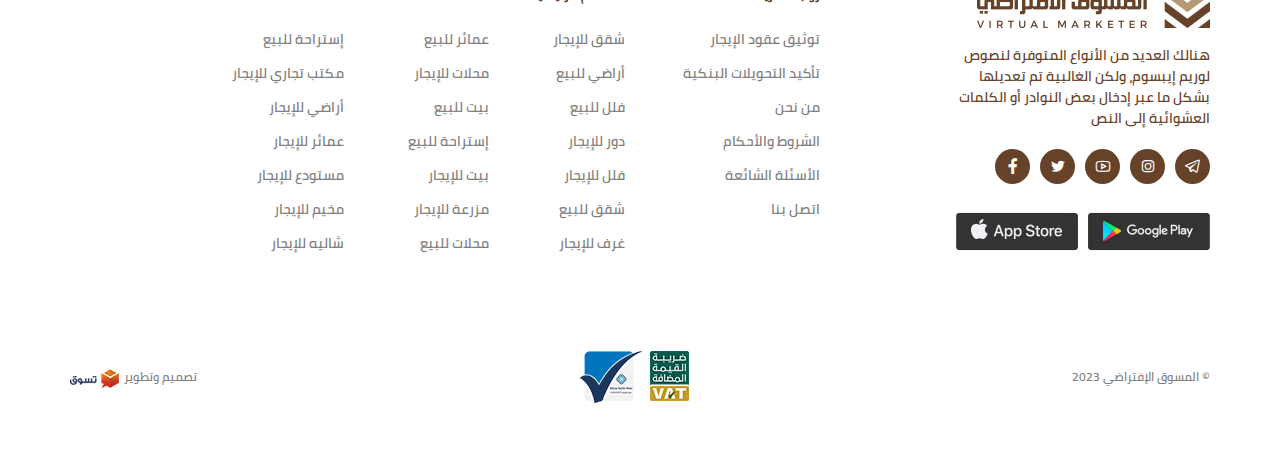
==== commit 480bf3e9: "edit" ====
--- a/index.html
+++ b/index.html
@@ -36,6 +36,7 @@
       </figure>
         
       <div class="search-select-part">
+        <div class="search-section" id="search-icon">
         <div class="select-wrapper">
           <select>
             <option>اختر نوع العقار</option>
@@ -54,21 +55,18 @@
           </select>
         </div>
 
-        <div class="search-section" id="search-icon">
-          <form class="search-form">
-            <input
-              class="search-input"
-              type="text"
-              name=""
-              value=""
-              placeholder= "بحث"
-            />
-            <button class="search-button " >
-              <i class="las la-search"></i>
-            </button>
+        <button class="search-button " >
+          <i class="las la-search"></i>
+          بحث
+        </button>
+        </div>
+
+       
+          
+          
            
-          </form>
-        </div>
+         
+        
        
      
     
@@ -111,13 +109,13 @@
            
           </span>
         </a>
-          <a class="menu-bars fixall" id="menu-id" href="#!">
+          <!-- <a class="menu-bars fixall" id="menu-id" href="#!">
             <div class="hamburger-lines">
               <span class="line line1"></span>
               <span class="line line2"></span>
               <span class="line line3"></span>
             </div>
-          </a>
+          </a> -->
     
         </div>
 
@@ -136,15 +134,7 @@
      
       <div class="navgition">
         <div class="nav-head">
-          <div class="lang-section">
-            <div class="dropdown">
-              <div class="lang-word ">
-               
-                <a href="index-en.html" class="language-anchor">English</a>
-              </div>
-            
-            </div>
-          </div>
+        
         </div>
         <ul class="big-menu list-unstyled">
           <li class="search-by-map">
@@ -342,7 +332,7 @@
 
         <ul class="pagenation">
           <li><a href="#"><i class="las la-angle-double-right"></i></a></li>
-          <li><a href="#">1</a></li>
+          <li class="pag-active"><a href="#">1</a></li>
           <li><a href="#">2</a></li>
           <li>...</li>
           <li><a href="#">5</a></li>
@@ -388,7 +378,7 @@
               </ul>
               </div>
 
-              <div class="col-md-2 offset-md-1  col-xs-12">
+              <div class=" col-md-2 col-md-offset-1  col-xs-12">
                 <div class="nav-foot-cont">
                   <h2 class="nav-foot-header nav-accordion">روابط سريعة</h2>
                   <ul class="nav-foot nav-wrap list-unstyled">
@@ -414,7 +404,7 @@
                   </ul>
                 </div>
               </div>
-            <div class="col-md-5 offset-md-1 col-xs-12">
+            <div class="col-md-5 offset-md-1 col-sm-offset-0 col-sm-12  col-xs-12">
               <div class="nav-foot-cont">
                 <h2 class="nav-foot-header nav-accordion">الأقسام الرئيسية</h2>
                 <ul class="nav-foot nav-wrap list-unstyled">
--- a/css/style.css
+++ b/css/style.css
@@ -352,7 +352,19 @@
   padding-inline-start: 20px;
   transition: all 0.3s ease-in-out;
   background-color: var(--sec-main-color);
-}
+  width: 100%;
+  overflow-x: scroll;
+}
+.nav-header::-webkit-scrollbar{
+  height: 1px;
+ 
+}
+.nav-header::-webkit-scrollbar-thumb{
+ background-color: var(--sec-main-color);
+}
+.nav-header::-webkit-scrollbar-track{
+  background-color: var(--sec-main-color);
+ }
 .nav-header li{
   background-color: var(--sec-color);
   height: 40px;
@@ -369,9 +381,7 @@
   background-color: var(--main-color);
   box-shadow: none;
 }
-.fixed-header{
-  box-shadow: 0px 5px 7px 0px rgb(0 0 0 / 14%);
-}
+
 
 
 .nav-header li a {
@@ -561,11 +571,11 @@
  .img-logo img{
   width: 135px;
  }
- .select-wrapper{
-  display: none;
- }
+
  .lang-part .lang-section{
-  display: none;
+  /* display: none; */
+  margin-inline-end: 0;
+  margin-inline-start: 12px;
  }
  .dropbtn span{
   display: none;
@@ -798,8 +808,9 @@
 
 }
 .search-section {
-  width: 193px;
+  /* width: 193px; */
   position: relative;
+  display: flex;
  
 }
 .search-input {
@@ -838,11 +849,7 @@
   color: var(--sec-color);
 }
 .search-button {
-  position: absolute;
-  top: 53%;
-  inset-inline-start: 16px;
-
-  transform: translateY(-50%);
+ 
   display: -webkit-box;
   display: -ms-flexbox;
   display: flex;
@@ -853,15 +860,29 @@
   -ms-flex-pack: center;
   justify-content: center;
   color: var(--sec-color);
-  background-color: transparent;
+  background-color: var(--main-color);
   border: none;
   font-size: 16px;
   padding: 0;
   transition: 0.3s;
-}
-
-html[dir="rtl"] .search-button {
-  transform: translateY(-50%) scaleX(-1);
+  width: 88px;
+  height: 44px;
+}
+.search-button:hover{
+  background-color: var(--main-hover);
+}
+.search-button:focus{
+  outline: none;
+}
+.search-button i{
+  margin-inline-end: 10px;
+}
+html[dir="ltr"] .search-button i{
+  margin-inline-end: 5px;
+}
+
+html[dir="rtl"] .search-button i{
+  transform: scaleX(-1);
 }
 html[dir="rtl"] .open-search {
   /* transform: scaleX(-1); */
@@ -1087,8 +1108,8 @@
   justify-content: center;
   transition: 0.5s;
   position: absolute;
-  top:13px;
-  inset-inline-end: 13px;
+  top:10px;
+  inset-inline-end: 10px;
 }
 .fav-btn:focus{
   outline: none;
@@ -1144,6 +1165,11 @@
   color: var(--sec-color);
   background-color: var(--main-hover);
 }
+.pag-active a{
+  color: var(--sec-color) !important;
+  background-color: var(--main-hover);
+}
+
 
 /*                          content-section                             */
 /*                       about-us-section                             */
@@ -2657,7 +2683,7 @@
 @media (max-width: 991px) {
   html[dir="ltr"] .language-anchor{
     /* margin-inline-end: 8px; */
-    margin-inline-start: 8px;
+    /* margin-inline-start: 8px; */
   }
   html[dir="ltr"] .services-content p{
     font-size: 13px;
@@ -2675,7 +2701,7 @@
     max-width: 50px;
   }
   .nav-header {
-    padding: 0;
+    padding: 0 20px;
     width: 100%;
     justify-content: space-between;
   }
@@ -2705,7 +2731,10 @@
   .nav-head {
     display: flex;
     justify-content: flex-start;
-    padding: 25px 0 10px;
+    padding: 10px 0 ;
+  }
+  .search-by-map a{
+    font-size: 13px !important;
   }
   .fixed-nav .nav-head {
     padding: 18px 0 10px;
@@ -2733,9 +2762,10 @@
     left: 0;
     transform: translateX(0%);
     margin-inline-start: 10px;
+    flex-wrap: wrap;
   }
   .navgition {
-    display: block;
+    /* display: block;
     position: fixed;
     padding: 30px 20px;
     padding-top: 0;
@@ -2751,11 +2781,11 @@
     transition: 0.4s;
     z-index: 8;
     overflow-y: auto;
-    transition: all 0.3s ease-in-out;
-  }
-  html[dir="ltr"] .navgition {
+    transition: all 0.3s ease-in-out; */
+  }
+  /* html[dir="ltr"] .navgition {
     clip-path: circle(11.2% at 86% 14%);
-  }
+  } */
   .reset-left {
     left: 0;
     top: 0;
@@ -2775,20 +2805,20 @@
   }
 
   .nav-header .big-menu {
-    display: block;
+    /* display: block; */
     /* flex-direction: column;
     justify-content: flex-start; */
-    text-align: start;
+    /* text-align: start;
     align-items: center;
     padding: 10% 20px 20px;
-    margin-inline-start: 0;
+    margin-inline-start: 0; */
     /* height: 100%; */
   }
   .nav-header li {
-    margin: 0;
+    /* margin: 0; */
   }
   .big-menu li {
-    margin-bottom: 30px;
+    margin-bottom: 20px;
   }
   .chevron-down {
     line-height: unset;
@@ -2798,7 +2828,7 @@
     /* justify-content: center; */
     align-items: center;
     font-weight: 700;
-    font-size: 18px;
+    font-size: 13px;
     position: relative;
   }
   .re-services{
@@ -3147,10 +3177,24 @@
     border-color: var(--main-color);
   }
   .search-button {
-    color: var(--white-color);
+  display: none;
+  }
+  .select-wrapper {
+    width: 100%;
+    margin-inline-end: 0;
+    margin-bottom: 10px;
+  }
+  .search-select-part select{
+    width: 100%;
   }
   .search-open {
     top: 100px;
+  }
+  .search-open .search-button{
+    display: block !important;
+    background: var(--main-hover);
+    margin: 0 auto;
+    color: var(--sec-color);
   }
 }
 @media (min-width: 992px) and (max-width: 1199px) {
@@ -3164,9 +3208,7 @@
     max-width: 190px;
     margin-inline-end: 25px;
   }
-  .search-section{
-    width: 168px;
-  }
+  
 .dropbtn span{
   display: none;
 }
@@ -3221,9 +3263,7 @@
 }
 
 @media only screen and (max-width: 1388px)  and (min-width: 1200px)  {
-  .search-section{
-    width: 200px;
-  }
+  
   .search-select-part select{
     width: 170px;
   }
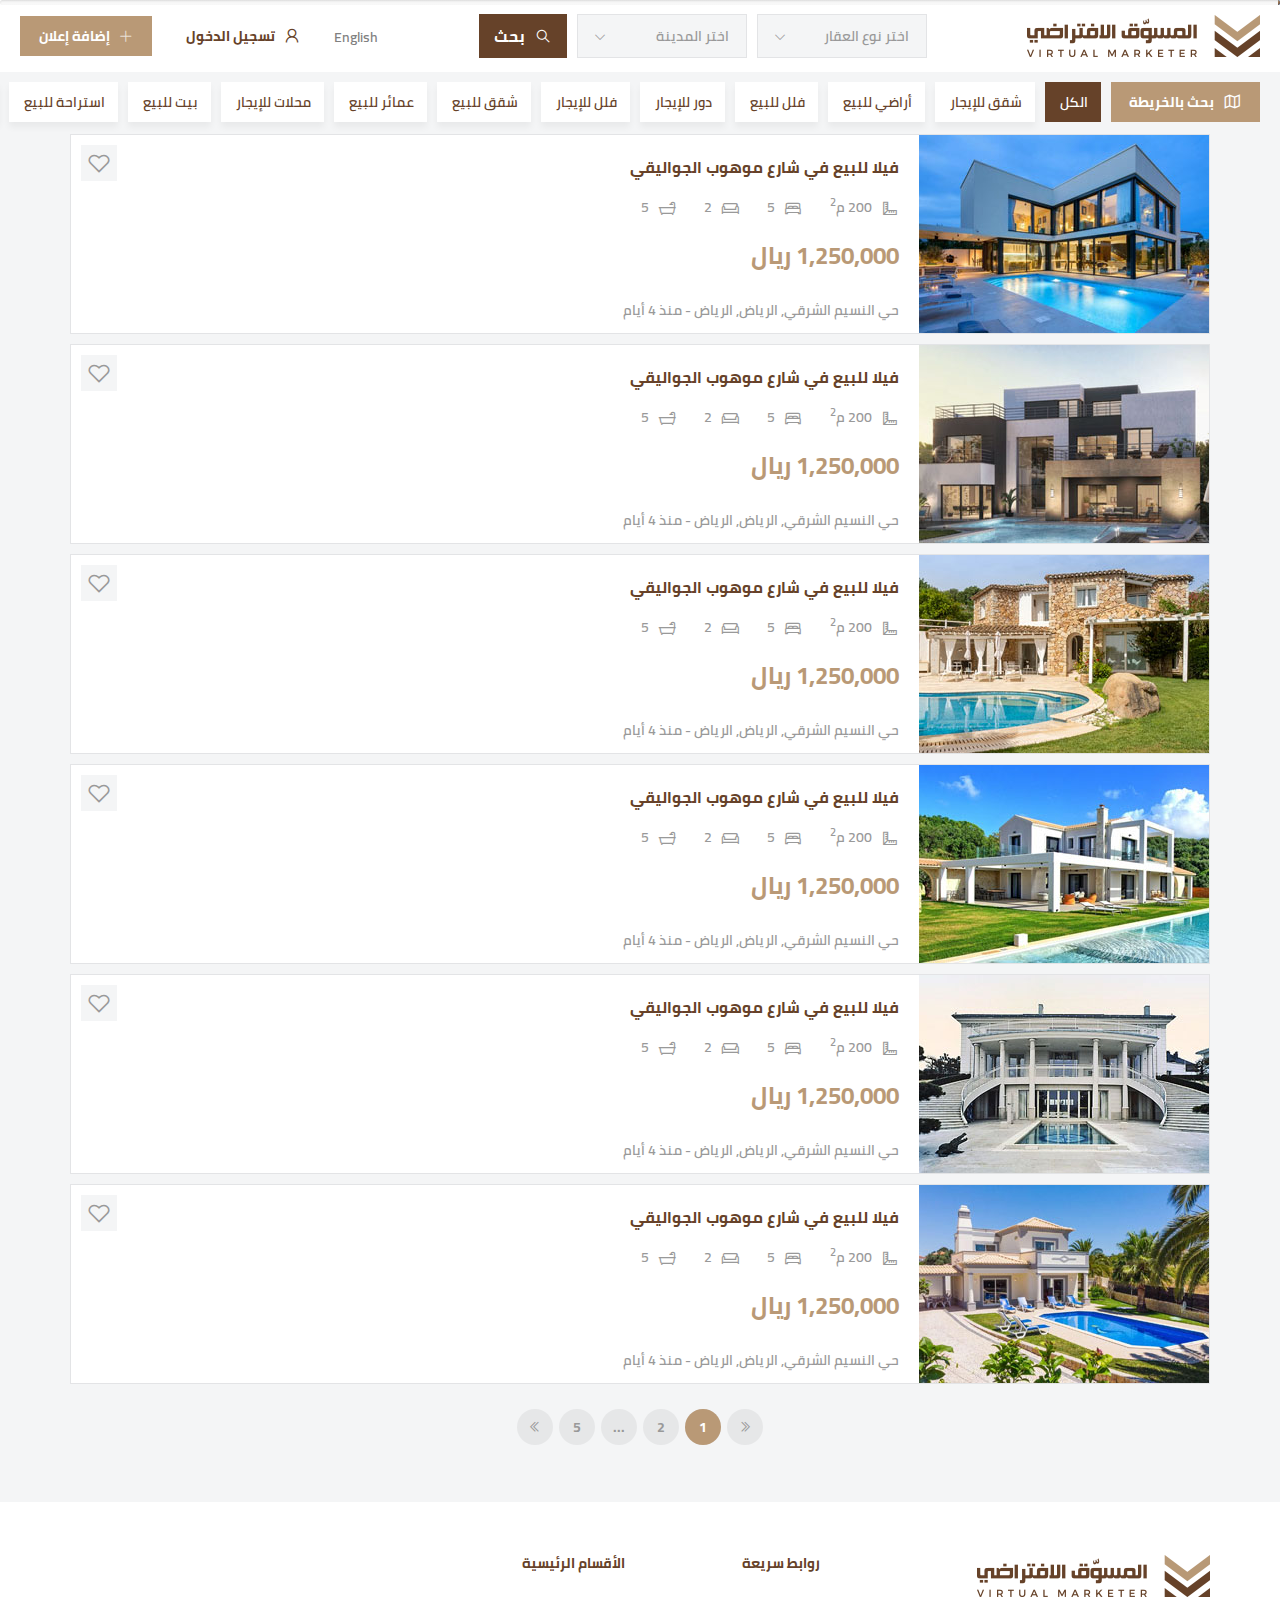
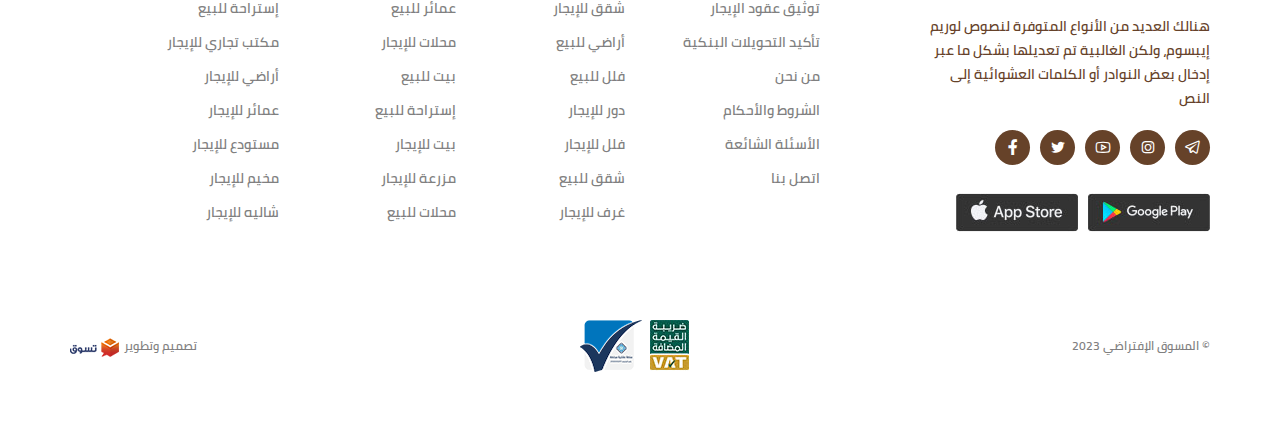
==== commit b165c2a0: "edit" ====
--- a/index.html
+++ b/index.html
@@ -212,9 +212,12 @@
         <div class="home-block">
           <button class="fav-btn"><i class="lar la-heart"></i></button>
           <a href="#">
-            <figure>
-              <img src="images/buildings/01.jpg" alt="building">
-            </figure>
+            <div class="pro-img">
+              <figure>
+                <img src="images/buildings/01.jpg" alt="building">
+              </figure>
+            </div>
+           
           </a>
           <div class="home-details">
             <a href="#">فيلا للبيع في شارع موهوب الجواليقي</a>
@@ -232,9 +235,11 @@
         <div class="home-block">
           <button class="fav-btn"><i class="lar la-heart"></i></button>
           <a href="#">
-            <figure>
-              <img src="images/buildings/02.jpg" alt="building">
-            </figure>
+            <div class="pro-img">
+              <figure>
+                <img src="images/buildings/02.jpg" alt="building">
+              </figure>
+            </div>
           </a>
           <div class="home-details">
             <a href="#">فيلا للبيع في شارع موهوب الجواليقي</a>
@@ -252,9 +257,11 @@
         <div class="home-block">
           <button class="fav-btn"><i class="lar la-heart"></i></button>
           <a href="#">
-            <figure>
-              <img src="images/buildings/03.jpg" alt="building">
-            </figure>
+            <div class="pro-img">
+              <figure>
+                <img src="images/buildings/03.jpg" alt="building">
+              </figure>
+            </div>
           </a>
           <div class="home-details">
             <a href="#">فيلا للبيع في شارع موهوب الجواليقي</a>
@@ -272,9 +279,11 @@
         <div class="home-block">
           <button class="fav-btn"><i class="lar la-heart"></i></button>
           <a href="#">
-            <figure>
-              <img src="images/buildings/04.jpg" alt="building">
-            </figure>
+            <div class="pro-img">
+              <figure>
+                <img src="images/buildings/04.jpg" alt="building">
+              </figure>
+            </div>
           </a>
           <div class="home-details">
             <a href="#">فيلا للبيع في شارع موهوب الجواليقي</a>
@@ -292,9 +301,11 @@
         <div class="home-block">
           <button class="fav-btn"><i class="lar la-heart"></i></button>
           <a href="#">
-            <figure>
-              <img src="images/buildings/05.jpg" alt="building">
-            </figure>
+            <div class="pro-img">
+              <figure>
+                <img src="images/buildings/05.jpg" alt="building">
+              </figure>
+            </div>
           </a>
           <div class="home-details">
             <a href="#">فيلا للبيع في شارع موهوب الجواليقي</a>
@@ -312,9 +323,11 @@
         <div class="home-block">
           <button class="fav-btn"><i class="lar la-heart"></i></button>
           <a href="#">
-            <figure>
-              <img src="images/buildings/06.jpg" alt="building">
-            </figure>
+            <div class="pro-img">
+              <figure>
+                <img src="images/buildings/06.jpg" alt="building">
+              </figure>
+            </div>
           </a>
           <div class="home-details">
             <a href="#">فيلا للبيع في شارع موهوب الجواليقي</a>
@@ -356,7 +369,7 @@
      
         <div class="footer-cont">
           <div class="row">
-            <div class="col-md-3 col-sm-12 col-xs-12">
+            <div class="col-md-4  col-xs-12">
               <a href="#">
                 <figure>
                   <img src="images/logo.png" alt="logo">
@@ -378,7 +391,7 @@
               </ul>
               </div>
 
-              <div class=" col-md-2 col-md-offset-1  col-xs-12">
+              <div class=" col-md-2    col-xs-12">
                 <div class="nav-foot-cont">
                   <h2 class="nav-foot-header nav-accordion">روابط سريعة</h2>
                   <ul class="nav-foot nav-wrap list-unstyled">
@@ -404,7 +417,7 @@
                   </ul>
                 </div>
               </div>
-            <div class="col-md-5 offset-md-1 col-sm-offset-0 col-sm-12  col-xs-12">
+            <div class="col-md-6   special-footer-nav  col-xs-12">
               <div class="nav-foot-cont">
                 <h2 class="nav-foot-header nav-accordion">الأقسام الرئيسية</h2>
                 <ul class="nav-foot nav-wrap list-unstyled">
--- a/css/style.css
+++ b/css/style.css
@@ -3,17 +3,20 @@
   box-sizing: border-box;
   margin: 0;
   padding: 0;
-  overflow-x: hidden;
+  /* overflow-x: hidden; */
   background-color: var(--sec-main-color);
-  padding-top: 165px;
+  padding-top: 134px;
 }
 @media (max-width: 991px) {
   body {
-    padding-top: 100px;
+    padding-top: 149px;
     position: relative;
   }
   html[dir="ltr"] .nav-header .big-menu{
     margin-inline-start: 0 !important;
+  }
+  .footer-cont p{
+    max-width: 100% !important;
   }
 
 }
@@ -224,7 +227,7 @@
   outline: none;
   color: var(--main-color);
   font-size: 14px;
-  font-weight: bold;
+  font-family: "Cairo-Bold";
   margin-inline-end: 28px;
 }
 .dropbtn:focus{
@@ -244,7 +247,7 @@
   justify-content: center;
   color: var(--sec-color);
   font-size: 14px;
-  font-weight: bold;
+  font-family: "Cairo-Bold";
   border: 0;
   outline: none;
   transition: 0.5s;
@@ -348,12 +351,14 @@
   display: flex;
   /* justify-content: space-between; */
   align-items: center;
-  padding: 20px 0 33px 0;
+  padding: 10px 0;
   padding-inline-start: 20px;
   transition: all 0.3s ease-in-out;
   background-color: var(--sec-main-color);
   width: 100%;
   overflow-x: scroll;
+  -webkit-overflow-scrolling: touch;
+  touch-action: auto;
 }
 .nav-header::-webkit-scrollbar{
   height: 1px;
@@ -405,6 +410,7 @@
     height: 40px;
     align-items: center;
     transition: 0.5s;
+    
 }
 .search-by-map:hover{
   background-color: var(--main-color) !important;
@@ -417,7 +423,7 @@
 .search-by-map a{
   color: var(--sec-color) !important;
   font-size: 14px !important;
-  font-weight: bold !important;
+  font-family: "Cairo-Bold" !important;
 }
 .search-by-map a:hover{
   text-decoration: none;
@@ -566,7 +572,7 @@
 }
 @media (max-width: 991px) {
  .search-bar{
-  flex-wrap: wrap;
+  flex-wrap: nowrap;
  }
  .img-logo img{
   width: 135px;
@@ -584,6 +590,7 @@
   width: 100px;
   font-size: 12px;
   order:-1;
+  margin-inline-start: 10px;
  }
  .add-adv-btn i{
   margin-inline-end: 5px;
@@ -849,7 +856,7 @@
   color: var(--sec-color);
 }
 .search-button {
- 
+ font-family: "Cairo-Bold";
   display: -webkit-box;
   display: -ms-flexbox;
   display: flex;
@@ -1030,6 +1037,13 @@
 .content-section{
   padding:0 0 57px;
 }
+/* .pro-img{
+  width: 290px;
+  height: 198px;
+}
+.pro-img img{
+  width: 100%;
+} */
 .home-block{
   display: flex;
   background-color: var(--sec-color);
@@ -1049,7 +1063,7 @@
 .home-details a{
   color: var(--main-color);
   font-size: 16px;
-  font-weight: bold;
+  font-family: "Cairo-Bold";
   text-transform: capitalize;
   transition: 0.5s;
   margin-top: 20px;
@@ -1086,8 +1100,8 @@
 }
 .home-details p{
   color: var(--main-hover);
-  color: 24px;
-  font-weight: bold;
+  font-size: 24px;
+  font-family: "Cairo-Bold";
   margin: 0 0 26px;
   text-align: start;
 }
@@ -1144,7 +1158,7 @@
   justify-content: center;
   color: #999;
   font-size: 14px;
-  font-weight: bold;
+  font-family: "Cairo-Bold";
   margin-inline-end: 6px;
 }
 .pagenation li:last-child{
@@ -1237,6 +1251,10 @@
 }
 
 @media (max-width: 991px) {
+  /* .pro-img {
+    width: 100%;
+    height: 100%;
+} */
  .home-block{
   flex-wrap: wrap;
   display: block;
@@ -1999,6 +2017,8 @@
   color: var(--main-color);
   font-family: "Cairo-SemiBold";
   margin: 5px 0 20px;
+  max-width: 292px;
+    line-height: 1.714;
  
 }
 .footer-social {
@@ -2028,6 +2048,8 @@
 .footer-social li a{
   color: var(--sec-color);
   font-size: 18px;
+  display: flex;
+    align-items: center;
 }
 .footer-social li:hover{
   background-color: var(--main-hover);
@@ -2091,7 +2113,7 @@
   color: var(--main-color);
   margin-bottom: 23px;
   text-align: start;
-  font-weight: bold;
+ font-family: "Cairo-Bold";
 }
 @media (min-width: 991px) {
 
@@ -2105,6 +2127,9 @@
 
 }
 .nav-foot li {
+  margin-bottom: 0px;
+}
+.nav-foot li a{
   margin-bottom: 10px;
 }
 .nav-foot-link {
@@ -3284,6 +3309,17 @@
   .row{
     width: 100%;
     justify-content: space-between;
+    display: grid;
+    grid-template-columns: repeat(3,1fr);
+    grid-gap: 30px;
+  }
+  .footer-cont p{
+    width: 200px !important;
+    max-width: 200px !important;
+  }
+  .special-footer-nav .nav-foot{
+    display: grid !important;
+    grid-template-columns: repeat(2,130px) !important;
   }
   .footer-cont figure img{
     width: 190px;
@@ -3447,6 +3483,7 @@
 }
 .row div{
   padding: 0;
+  max-width: 100%;
 }
 .copy-flex{
   padding-top: 50px;
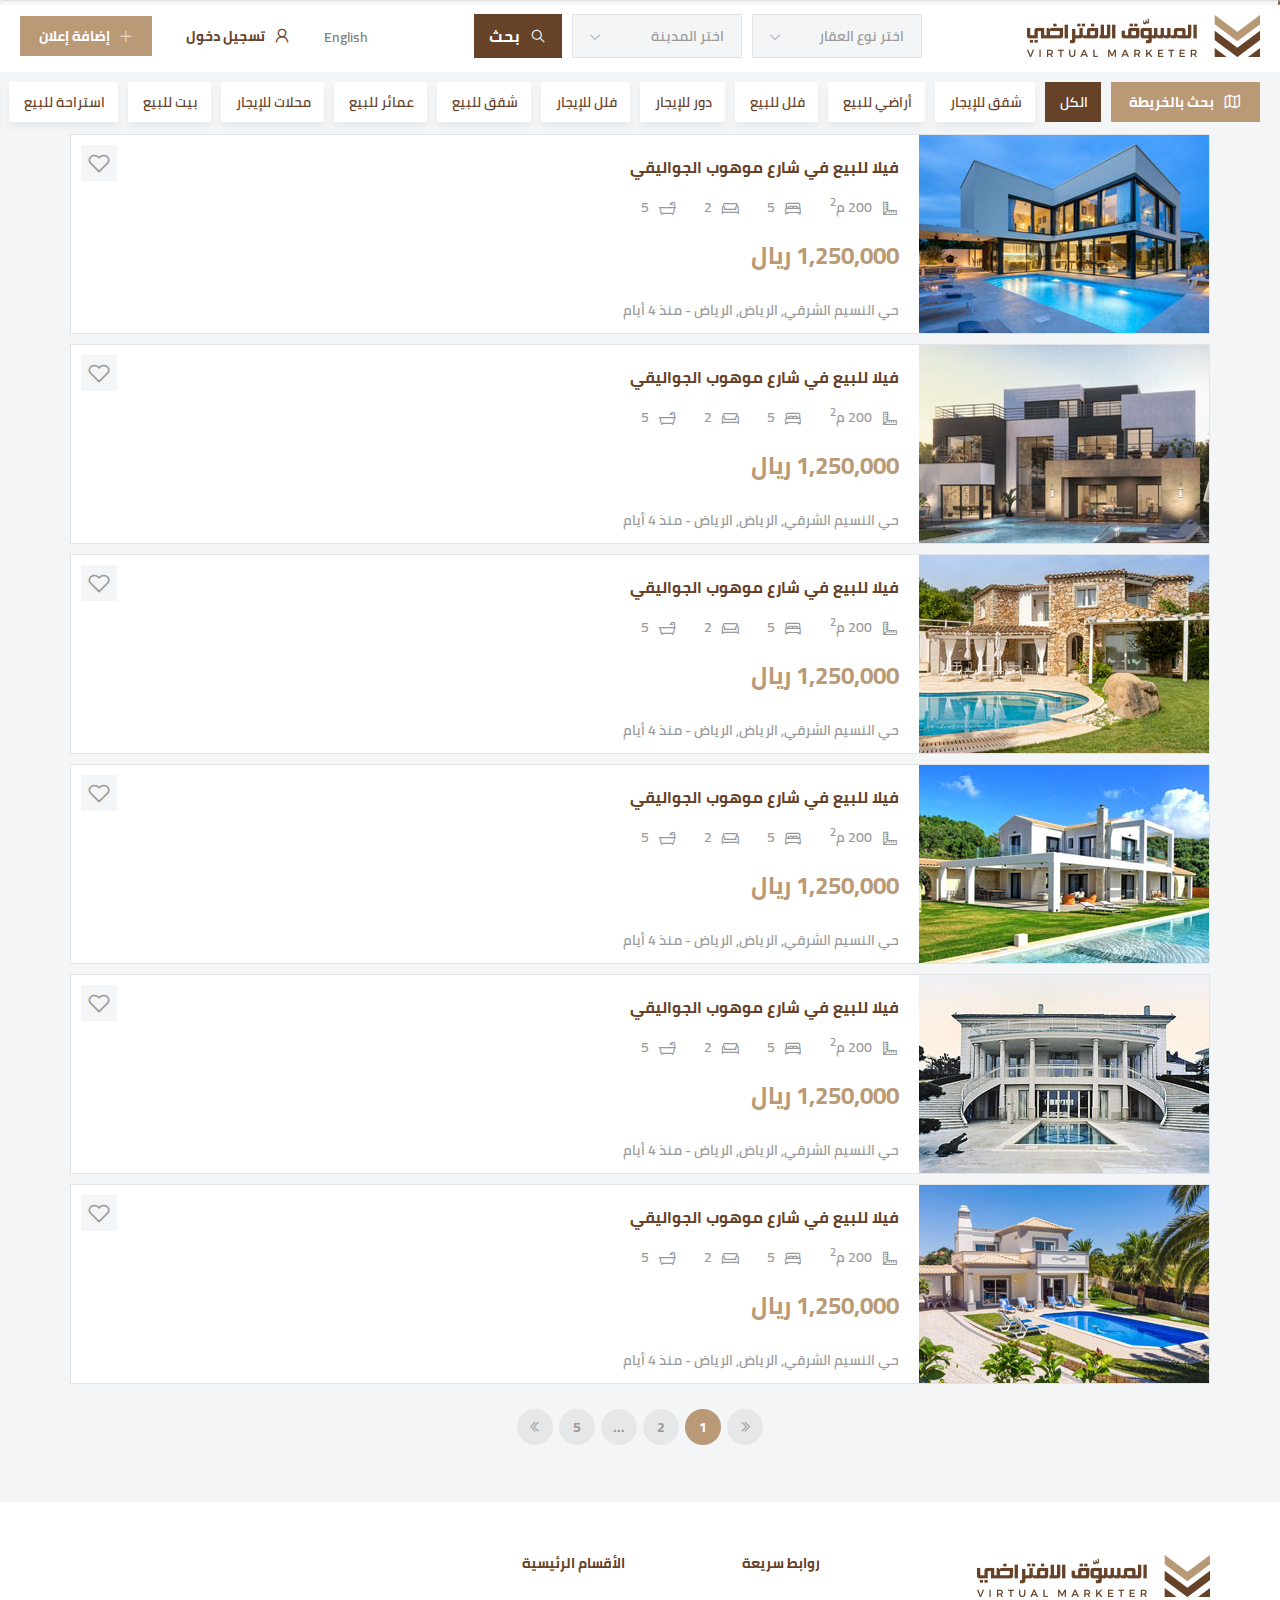
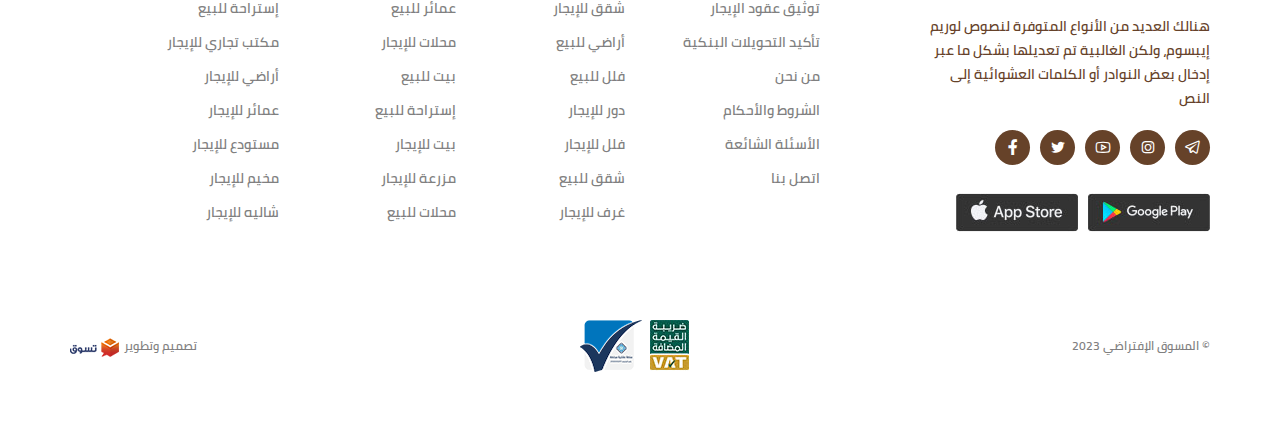
==== commit a1932273: "edit" ====
--- a/index.html
+++ b/index.html
@@ -75,7 +75,7 @@
        
       </div>
 
-      <div class="lang-part">
+      <div class="lang-part mobile-lang-part">
         <div class="lang-section">
           <div class="dropdown">
             <div class="lang-word ">
@@ -86,40 +86,17 @@
           </div>
         </div>
 
-        <div class="dropdown">
+        <a href="#" class="sign">
           <button class="dropbtn">
             <i class="las la-user icon"></i>
-            <span>تسجيل الدخول</span>
+            <span>تسجيل دخول</span>
           </button>
-          <div class="dropdown-content">
-            <a href="index.html">تسجيل دخول </a>
-            <a href="index-eng.html">تسجيل جديد </a>
-          </div>
-        </div>
-        <div class="show-icons">
-       
-       
-          <a
-          role="button"
-          type="button"
-          title=""
-          class="add-to fixed-search"
-        >
-          <span class="open-search">
-           
-          </span>
+         </a>
+       
+
+        <a href="add-adv.html" class="link-adv-btn">
+          <button class="add-adv-btn"><i class="las la-plus"></i> إضافة إعلان</button>
         </a>
-          <!-- <a class="menu-bars fixall" id="menu-id" href="#!">
-            <div class="hamburger-lines">
-              <span class="line line1"></span>
-              <span class="line line2"></span>
-              <span class="line line3"></span>
-            </div>
-          </a> -->
-    
-        </div>
-
-        <button class="add-adv-btn"><i class="las la-plus"></i> إضافة إعلان</button>
 
       </div>
         
@@ -133,9 +110,7 @@
      
      
       <div class="navgition">
-        <div class="nav-head">
-        
-        </div>
+       
         <ul class="big-menu list-unstyled">
           <li class="search-by-map">
             <i class="las la-map"></i> 
@@ -514,6 +489,58 @@
       </div>
     </footer>
     <!-- footer section -->
+
+     <!-- mobile show icons -->
+     <div class="mobile-show-icons fixed-bottom">
+      <div class="container">
+        <ul class="mobile-icons">
+          <li>
+            <a href="add-adv.html" class="link-adv-btn">
+              <button class="add-adv-btn"><i class="las la-plus"></i> إضافة إعلان</button>
+            </a>
+          </li>
+
+          <li>
+           <a href="#" class="sign">
+            <button class="dropbtn">
+              <i class="las la-user icon"></i>
+              <span>تسجيل دخول</span>
+            </button>
+           </a>
+              
+             
+            
+          </li>
+
+          <li>
+            <div class="show-icons">
+       
+       
+              <a
+              role="button"
+              type="button"
+              title=""
+              class="add-to fixed-search"
+            >
+              <span class="open-search">
+               
+              </span>
+              <span class="search-span">البحث</span>
+            </a>
+           
+           
+        
+            </div>
+          </li>
+
+        </ul>
+      </div>
+
+     </div>
+ 
+     <!-- mobile-show-icons -->
+
+
     <!-- arrow to top -->
     <a class="arrow-top">
       <i class="las la-long-arrow-alt-up"></i>
--- a/css/style.css
+++ b/css/style.css
@@ -9,7 +9,7 @@
 }
 @media (max-width: 991px) {
   body {
-    padding-top: 149px;
+    padding-top: 117px;
     position: relative;
   }
   html[dir="ltr"] .nav-header .big-menu{
@@ -229,6 +229,13 @@
   font-size: 14px;
   font-family: "Cairo-Bold";
   margin-inline-end: 28px;
+  transition: 0.5s;
+}
+.dropbtn:hover{
+  color: var(--main-hover);
+}
+.dropbtn:hover i{
+  color: var(--main-hover);
 }
 .dropbtn:focus{
   outline: none;
@@ -237,6 +244,15 @@
   font-size: 20px;
   color: var(--main-color);
   margin-inline-end: 7px;
+  transition: 0.5s;
+}
+.sign:hover{
+  text-decoration: none;
+  color: var(--main-hover);
+}
+.link-adv-btn:hover{
+  text-decoration: none;
+  color: var(--sec-color);
 }
 .add-adv-btn{
   width: 132px;
@@ -359,6 +375,7 @@
   overflow-x: scroll;
   -webkit-overflow-scrolling: touch;
   touch-action: auto;
+  
 }
 .nav-header::-webkit-scrollbar{
   height: 1px;
@@ -455,9 +472,9 @@
 .social-for-mobile{
   display: none;
 }
-html[dir="ltr"] .nav-header .big-menu{
+/* html[dir="ltr"] .nav-header .big-menu{
   margin-inline-start: 55px;
-}
+} */
 .slide-menu {
   position: relative;
 }
@@ -570,12 +587,75 @@
 .menu-name.active.chevron-down::after{
   transform: rotate(180deg);
 }
+.mobile-show-icons{
+  display: none;
+}
 @media (max-width: 991px) {
+  .mobile-show-icons{
+    display: block;
+    background-color: var(--sec-color);
+    padding: 10px 0;
+    box-shadow: rgb(0 0 0 / 10%) 0px -1px 8px;
+    z-index: 9;
+  }
+  .mobile-icons{
+    display: grid;
+    grid-template-columns: repeat(3,1fr);
+    list-style: none;
+    margin: 0;
+    padding: 0;
+    align-items: baseline;
+ 
+  }
+  .mobile-icons li .add-adv-btn{
+    background-color: transparent;
+    color: var(--main-color);
+    flex-direction: column;
+  }
+  .mobile-icons li .add-adv-btn i{
+    color: var(--main-color);
+  }
+  .mobile-show-icons li .dropbtn{
+    flex-direction: column;
+    margin-inline-end: 0;
+    padding: 0;
+  }
+  .dropbtn i{
+    margin-inline-end: 0;
+    font-size: 24px;
+  }
+  .dropbtn{
+    font-size: 12px;
+    justify-content: center;
+    width: 100%;
+  }
+
  .search-bar{
-  flex-wrap: nowrap;
+  flex-wrap: wrap;
  }
  .img-logo img{
-  width: 135px;
+  width: 160px;
+ }
+ .mobile-lang-part .dropbtn{
+  display: none;
+ }
+ .lang-part{
+  display: grid;
+ }
+ .mobile-lang-part .show-icons{
+  display: none;
+ }
+ .mobile-lang-part .add-adv-btn{
+  display: none;
+ }
+ .mobile-icons li .show-icons{
+  display: flex;
+    flex-direction: column;
+ }
+.search-span{
+  font-size: 12px;
+  font-family: "Cairo-Bold";
+  color: var(--main-color);
  }
 
  .lang-part .lang-section{
@@ -583,17 +663,16 @@
   margin-inline-end: 0;
   margin-inline-start: 12px;
  }
- .dropbtn span{
-  display: none;
- }
+ 
  .add-adv-btn{
-  width: 100px;
+  width: 100%;
+  
   font-size: 12px;
-  order:-1;
-  margin-inline-start: 10px;
+  margin-inline-start: 0px;
  }
  .add-adv-btn i{
-  margin-inline-end: 5px;
+  margin-inline-end: 0;
+  font-size: 24px;
  }
  .lang-part .dropdown{
   width: 38px;
@@ -628,9 +707,15 @@
   .chevron-down::after {
     inset-inline-end: 0;
   }
-  .rec-1{
-    margin-bottom: 8px;
-  }
+  .first-checkbox-block{
+    margin-inline-end: 0px !important;
+    width: 100% !important;
+  }
+  .checkbox-section{
+    flex-wrap: wrap;
+  }
+ 
+ 
   html[dir="ltr"] .section-head{
     font-size: 22px !important;
   }
@@ -772,6 +857,7 @@
 }
 .search-bar figure{
   margin: 0;
+  text-align: start;
 }
 .fixed-logo {
   display: none;
@@ -891,17 +977,19 @@
 html[dir="rtl"] .search-button i{
   transform: scaleX(-1);
 }
-html[dir="rtl"] .open-search {
-  /* transform: scaleX(-1); */
-  display: inline-block;
-}
+
 .open-search::after {
   content: "";
   font-family: "Line Awesome Free";
   font-weight: 700;
-  font-size: 18px;
+  font-size: 24px;
   /* transform: scale(-1); */
   color: var(--main-color);
+  line-height: 1.1;
+}
+.open-search{
+  display: flex;
+  justify-content: center;
 }
 
 
@@ -2352,6 +2440,7 @@
     justify-content: center;
     flex-direction: column;
     align-items: center;
+    padding-bottom: 30px;
   }
   .copy-right {
     margin-bottom: 0;
@@ -2367,13 +2456,13 @@
 /*                  breadcrumb                        */
 .breadcrumb-sec {
   position: relative;
-  background-color: #ecf5f9;
-  display: flex;
-  align-items: center;
-  justify-content: center;
-  flex-direction: column;
-  padding: 29px 0 32px;
-  margin-top: 105px;
+    
+    display: flex;
+    align-items: center;
+    justify-content: flex-start;
+   
+    padding: 18px 0 27px;
+   
 }
 .breadcrumb-sec .page-head {
   font-size: 24px;
@@ -2409,9 +2498,9 @@
   z-index: 2;
 }
  ol.breadcrumb li a,  ol.breadcrumb li span,  ol.breadcrumb li {
-  font-weight: 400;
-  font-size: 14px;
-  color: var(--main-color);
+  font-family: "Cairo-SemiBold";
+  font-size: 12px;
+  color: #808080;
   text-decoration: none;
 }
 ol.breadcrumb li:not(.active):after {
@@ -2420,117 +2509,364 @@
 }
 
 @media (max-width: 991px){
-  .custum-breadcrumb, .breadcrumb-sec {
-    padding: 50px 0 40px;
-    margin-top: 21px;
-    height: 80px;
-    margin-bottom: 50px;
-}
-ol.breadcrumb {
-  display: none;
-}
-.extra-margin2{
-  padding: 50px 0 !important;
-  margin-top: 0;
+ 
+
+.add-adv-form{
+  width: 100% !important;
+  padding: 0 20px;
+}
+.form-title{
+  font-size: 20px !important;
+}
+.upload__img-wrap{
+  grid-template-columns: repeat(3,1fr) !important;
+}
+.upload__img-box {
+  width: 84px !important;
+}
+}
+/*                  breadcrumb                               */
+
+/*                   add-adv                                 */
+.add-adv-block{
+  background-color: var(--sec-color);
+  padding: 40px 0 62px;
+  display: flex;
+  flex-direction: column;
+  justify-content: center;
+  margin-bottom: 28px;
+ 
+}
+.add-adv-form{
+  width: 360px;
+ align-self: center;
+}
+.add-adv-form{
+  text-align: start;
+}
+.form-title{
+  font-size: 22px;
+  font-family: "Cairo-Bold";
+  color: var(--main-color);
+  margin: 0 0 28px;
+  text-transform: capitalize;
+text-align: center;
+}
+.form-label{
+  font-size: 14px;
+  color: var(--main-color);
+  font-family: "Cairo-Bold";
+  margin:0 0 8px;
+  text-align: start;
+}
+.add-adv-form select{
+  height: 40px;
+  width: 100%;
+  background-color: var(--sec-main-color);
+  border: 0;
+  outline: none;
+  margin-bottom: 19px;
+    display: flex;
+    align-items: center;
+  
+    font-size: 14px;
+    color: #999;
+    font-family: "Cairo-SemiBold";
+    padding: 0 17px;
+   
+    position: relative;
+    -webkit-appearance: none;
+    -moz-appearance: none;
+}
+.add-adv-form input{
+  height: 40px;
+  width: 100%;
+  background-color: var(--sec-main-color);
+  border: 0;
+  outline: none;
+  margin-bottom: 19px;
+    display: flex;
+    align-items: center;
+  
+    font-size: 14px;
+    color: #999;
+    font-family: "Cairo-SemiBold";
+    padding: 0 17px;
+   
+    position: relative;
+    -webkit-appearance: none;
+    -moz-appearance: none;
+}
+.map-input{
+  position: relative;
+}
+.map-input i{
+  color: #999;
+  font-size: 22px;
+ 
+}
+.map-input button{
+  background-color: transparent;
+  border: 0;
+  outline: none;
+  display: flex;
+  align-items: center;
+  justify-content: center;
+  top:50%;
+  transform: translateY(-50%);
+  position: absolute;
+  inset-inline-end: 17px;
+}
+.price-input{
+  padding-inline-end: 100px !important;
+}
+.my-input{
+  padding-inline-end: 45px !important;
+}
+
+.map-input span{
+  position: absolute;
+  inset-inline-end: 17px;
+  top:50%;
+  transform: translateY(-50%);
+  color: #999;
+  font-size: 14px;
+  font-family: "Cairo-SemiBold";
+}
+.label-span{
+  color: var(--main-color);
+  font-size: 14px;
+  font-family: "Cairo-Regular";
+  margin-block-start: 3px;
+}
+.map-input button:focus{
+  outline: none;
+}
+.select-wrapper-2{
+  position: relative;
+}
+.select-wrapper-2::after{
+  content: "";
+  font-family: "Line Awesome Free";
+  font-weight: 700;
+  position: absolute;
+  position: absolute;
+  top: 31%;
+  inset-inline-end: 17px;
+  font-size: 12px;
+  color: #999;
+}
+.upload-images{
+  width: 75px;
+  height: 27px;
+  background-color: rgb(217, 218, 219) !important;
+color: #999;
+font-size: 12px;
+font-family: "Cairo-SemiBold";
+position: absolute;
+top:50%;
+transform: translateY(-50%);
+inset-inline-end: 6px;
+display: flex;
+align-items: center;
+justify-content: center;
+cursor: pointer;
+
+}
+
+
+
+
+
+.img-bg {
+  background-repeat: no-repeat;
+  background-position: center;
+  background-size: cover;
+  position: relative;
+  padding-bottom: 100%;
+}
+
+.upload__inputfile {
+  width: 0.1px;
+  height: 0.1px;
+  opacity: 0;
+  overflow: hidden;
+  position: absolute;
+  z-index: -1;
+}
+.upload__btn {
+  height: 40px;
+  width: 100%;
+  background-color: var(--sec-main-color);
+  border: 0;
+  outline: none;
+  margin-bottom: 10px;
+    display: flex;
+    align-items: center;
+  
+    font-size: 14px;
+    color: #999;
+    font-family: "Cairo-SemiBold";
+    padding: 0 17px;
+   display: flex;
+   align-items: center;
+    position: relative;
+    -webkit-appearance: none;
+    -moz-appearance: none;
+}
+
+
+.upload__img-wrap {
+  display: grid;
+  grid-template-columns: repeat(4,1fr);
+  grid-gap: 10px;
+
+}
+
+.upload__img-box {
+  width: 80px;
+ 
+ 
+}
+.upload__img-close {
+  width: 20px;
+  height: 20px;
+  
+  background-color: rgb(251, 63, 63);
+  position: absolute;
+  top: 0;
+  inset-inline-start: 0;
+  display: flex;
+  align-items: center;
+  justify-content: center;
+  z-index: 1;
+  cursor: pointer;
+}
+.upload__img-close:after {
+  content: "";
+  font-size: 16px;
+  color: var(--sec-color);
+  font-family: "Line Awesome Free";
+  font-weight: 700;
+}
+
+.img-bg {
+  background-repeat: no-repeat;
+  background-position: center;
+  background-size: cover;
+  position: relative;
+  padding-bottom: 100%;
+}
+.extra-label-margin{
+  margin-top:19px;
+}
+.add-adv-form textarea{
+  height: 100px;
+  width: 100%;
+  background-color: var(--sec-main-color);
+  border: 0;
+  outline: none;
+  margin-bottom: 25px;
+    display: flex;
+    align-items: center;
+  
+    font-size: 14px;
+    color: #999;
+    font-family: "Cairo-SemiBold";
+    padding: 17px 17px;
+   
+    position: relative;
+    -webkit-appearance: none;
+    -moz-appearance: none;
+}
+.checkbox-section{
+  display: flex;
+  justify-content: flex-start;
+  margin-bottom: 25px;
+}
+.checkbox-block input{
+  width: 20px ;
+  height: 20px;
+  border:1px solid rgb(227, 228, 230);
+  margin-bottom: 0px;
+  padding: 0;
+  margin-right: 0 !important;
+  margin-left: 0 !important;
+  background-color: var(--sec-main-color);
+  flex-shrink: 0;
+}
+
+.checkbox-block input:checked::after {
+  content: "";
+  font-family: "Line Awesome Free";
+  font-weight: 700;
+  font-size: 12px;
+  color: var(--sec-color);
+  display: flex;
+ background-color: var(--main-hover);
+ width: 20px;
+ height: 20px;
+ justify-content: center;
+ align-items: center;
+ border:1px solid var(--main-hover)
+ 
+}
+.checkbox{
+  display: flex;
+  margin-bottom: 14px;
+  align-items: inherit;
+}
+.extra-label-margin-2{
+  margin-bottom: 15px;
+}
+.checkbox label{
+  font-size: 14px;
+  color: #999;
+  font-family: "Cairo-SemiBold";
+  padding: 0;
+  margin-inline-start: 9px;
   margin-bottom: 0;
-}
-.extra-margin{
-  margin: 0 0 30px;
-}
-.partners2-slider .swiper-slide{
-  /* background-color: #fff !important; */
-}
-/* .extra-margin .about-us-pargh{
   text-align: start;
-} */
-.extra-margin2 .about-us-cont img{
-  margin-top: 30px;
-}
-.why-us-list{
-  margin-inline-start: 20px !important;
-}
-.why-us-list li{
-  text-align: start !important;
-  font-size: 16px;
-}
-}
-/*                  breadcrumb                               */
-
-/*                      why us                   */
-.why-us-list{
-  list-style: decimal;
-  padding: 0;
-  margin: 0;
-  margin-inline-start: 20px;
-}
-.why-us-list li{
-  margin-bottom: 0 !important;
-}
-/*                      why us                  */
-
-/*                            re-services                      */
-.re-services{
-  padding: 60px 0 64px;
-}
-.serv-record{
-  display: grid;
-  grid-template-columns: repeat(3,1fr);
-  grid-gap: 30px;
-
-  
-  background-color: #fff;
-}
-.serv-block{
-  display: flex;
-    flex-direction: column;
-    align-items: center;
-    justify-content: center;
-    box-shadow: 0px 0px 10px 0px rgba(0, 0, 0, 0.1);
-    transition: 0.5s;
-    position: relative;
-    margin-bottom: 45px;
-}
-.serv-block:hover .services-link{
-  color: var(--main-color);
-}
-.serv-record a:hover{
-  text-decoration: none;
-}
-.services-content h2{
-  color: #000;
-  min-height: 0;
-  margin-bottom: 10px;
-}
-.plus-icon{
-  position: absolute;
-  bottom: -23px;
-  left:50%;
-  transform: translateX(-50%);
-  color: #fff;
+  line-height: 1.7;
+ 
+}
+html[dir="ltr"] .checkbox label{
+  line-height: 1.5;
+}
+.first-checkbox-block{
+  margin-inline-end: 15px;
+  width: 165px;
+}
+.second-checkbox-block{
+  width: 180px;
+}
+.submit-adv{
+  width: 100%;
+  height:40px;
+  border: 0;
+  outline: none;
+  transition: 0.5s;
+  color: var(--sec-color) ;
+  display: flex;
+  align-items: center;
+  justify-content: center;
+  font-size: 14px;
+  font-family: "Cairo-Bold";
+  text-transform: capitalize;
   background-color: var(--main-color);
-  display: flex;
-  align-items: center;
-  justify-content: center;
-  font-size: 16px;
-  width: 45px;
-  height: 45px;
-  border-radius: 50%;
-  border:0;
+}
+.submit-adv:focus{
   outline: none;
 }
-.extra-padding{
-  padding: 60px 0 122px;
-}
-.serv-record .img-block{
-  height: auto;
-}
-.serv-record .img-block figure{
-  margin: 0;
-}
-.extra-brands-margin .swiper-slide{
-  margin-bottom: 60px;
-}
-/*                            re-services                        */
+.submit-adv:hover{
+  background-color: var(--main-hover);
+}
+
+
+
+/*                   add-adv                                 */
+
+
 
 /*                             clients                           */
 .pagination{
@@ -2726,7 +3062,7 @@
     max-width: 50px;
   }
   .nav-header {
-    padding: 0 20px;
+   
     width: 100%;
     justify-content: space-between;
   }
@@ -2756,7 +3092,7 @@
   .nav-head {
     display: flex;
     justify-content: flex-start;
-    padding: 10px 0 ;
+    padding: 10px 0 0 ;
   }
   .search-by-map a{
     font-size: 13px !important;
@@ -2819,31 +3155,17 @@
     opacity: 1;
     /* width: 80%; */
   }
-  /* .open-bars .hamburger-lines{
-    margin-inline-end: 65px;
-    position: absolute;
-    inset-inline-end: 22px;
-    color: #b3b3b3;
-  } */
+ 
   html[dir="ltr"] .reset-left {
     clip-path: circle(121.2% at 86% 14%);
   }
 
-  .nav-header .big-menu {
-    /* display: block; */
-    /* flex-direction: column;
-    justify-content: flex-start; */
-    /* text-align: start;
-    align-items: center;
-    padding: 10% 20px 20px;
-    margin-inline-start: 0; */
-    /* height: 100%; */
-  }
+  
   .nav-header li {
     /* margin: 0; */
   }
   .big-menu li {
-    margin-bottom: 20px;
+    margin-bottom: 0px;
   }
   .chevron-down {
     line-height: unset;
@@ -2937,7 +3259,7 @@
 }
 @media (max-width: 767px) {
   .arrow-top {
-    bottom: 10px;
+    bottom: 65px;
     inset-inline-start: 10px;
   }
   .brands-record{
@@ -3093,20 +3415,12 @@
 
 @media (max-width: 991px) {
 
-  html[dir="ltr"] .blue-bg::after{
-    left:175.6px;
-  }
-  html[dir="ltr"] .blue-bg{
-    border-right: 0;
-  }
-  html[dir="ltr"]  .contact-section p{
-    font-size: 20px !important;
-  }
-  html[dir="ltr"]  .contact-section .more-btn{
-    width: 120px;
+  .second-checkbox-block{
+    width: 100%;
   }
   .fixed-search{
     display: flex;
+    flex-direction: column;
   }
   .for-scale{
     width: 100%;
@@ -3298,6 +3612,22 @@
 }
 
 @media only screen and (max-width: 994px)  and (min-width: 768px)  {
+  .checkbox-section{
+    flex-wrap: nowrap;
+  }
+  .first-checkbox-block{
+    width: 240px !important;
+    margin-inline-end: 15px !important;
+  }
+  .second-checkbox-block{
+    width: 240px;
+  }
+  .upload__img-wrap{
+    grid-template-columns: repeat(4,1fr) !important;
+  }
+  .upload__img-box {
+    width: 150px !important;
+  }
   .content-section-div{
     display: grid;
     grid-template-columns: repeat(2,1fr);
